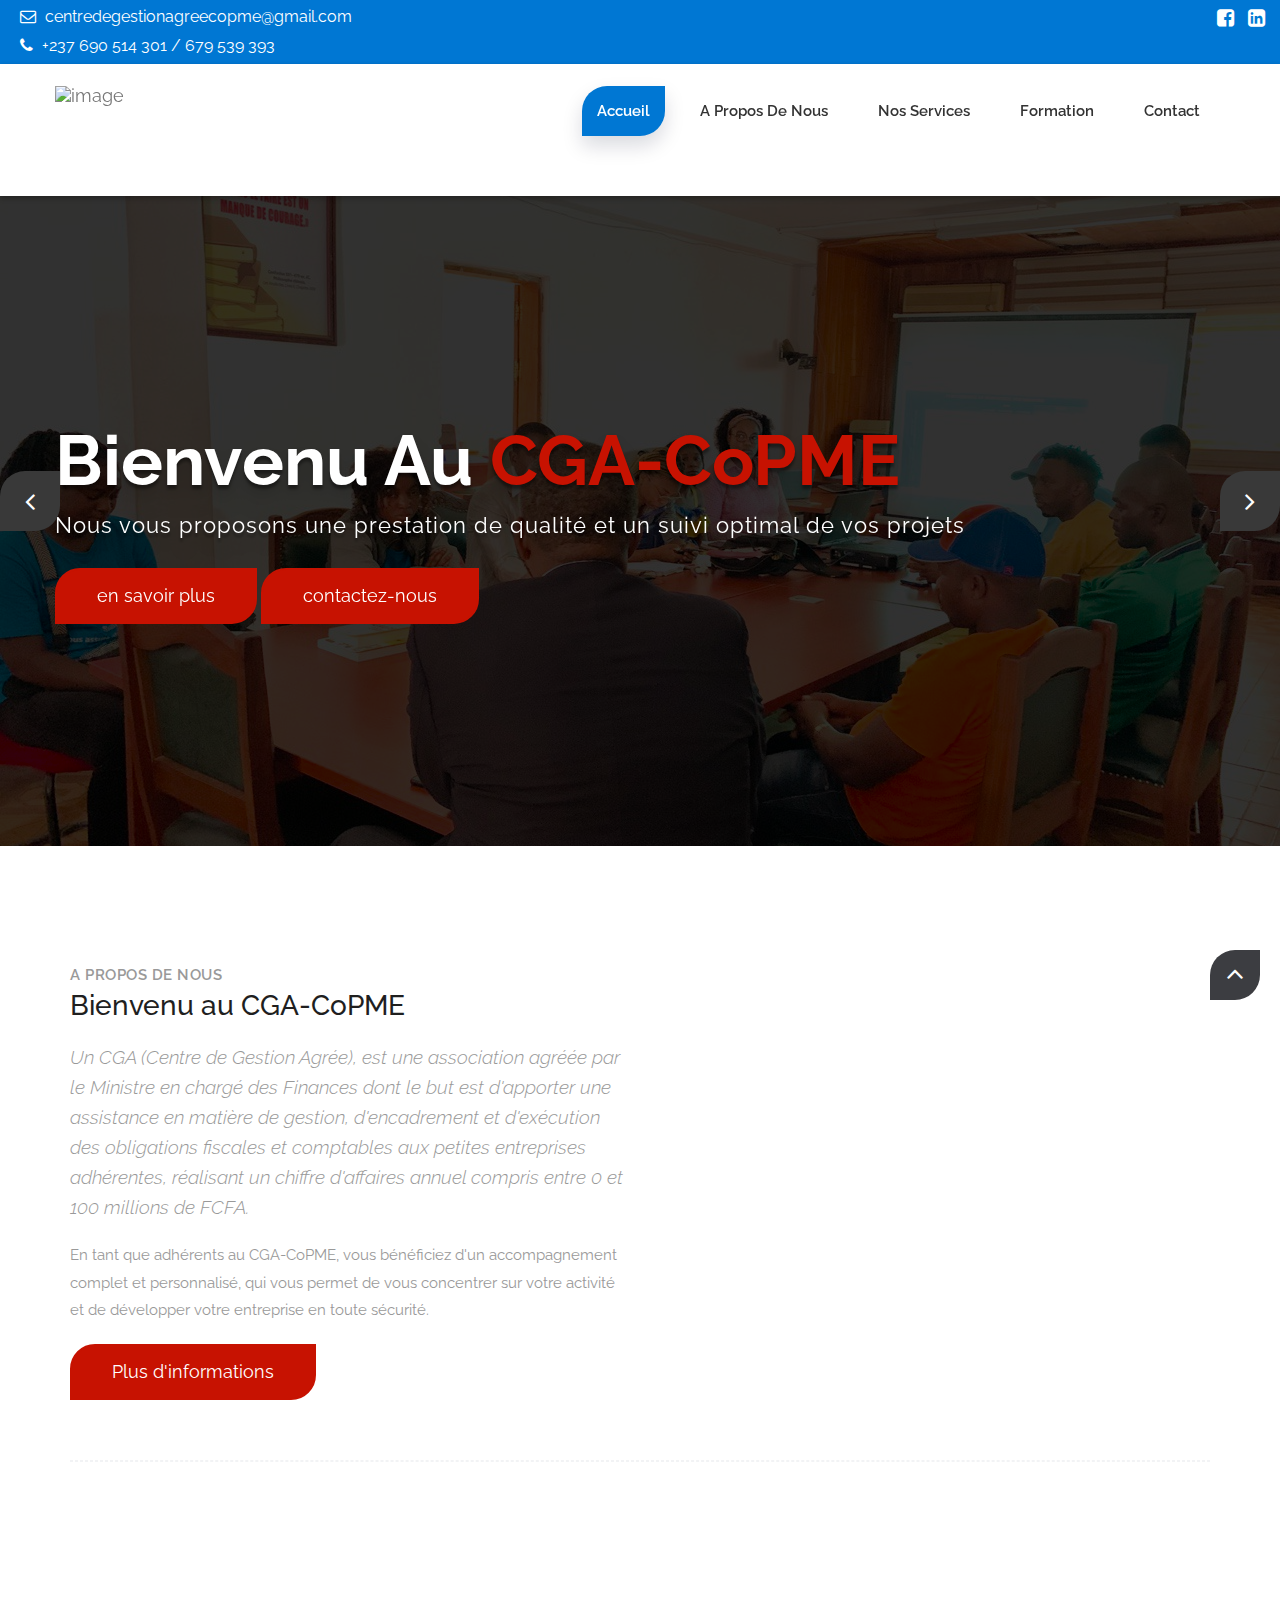
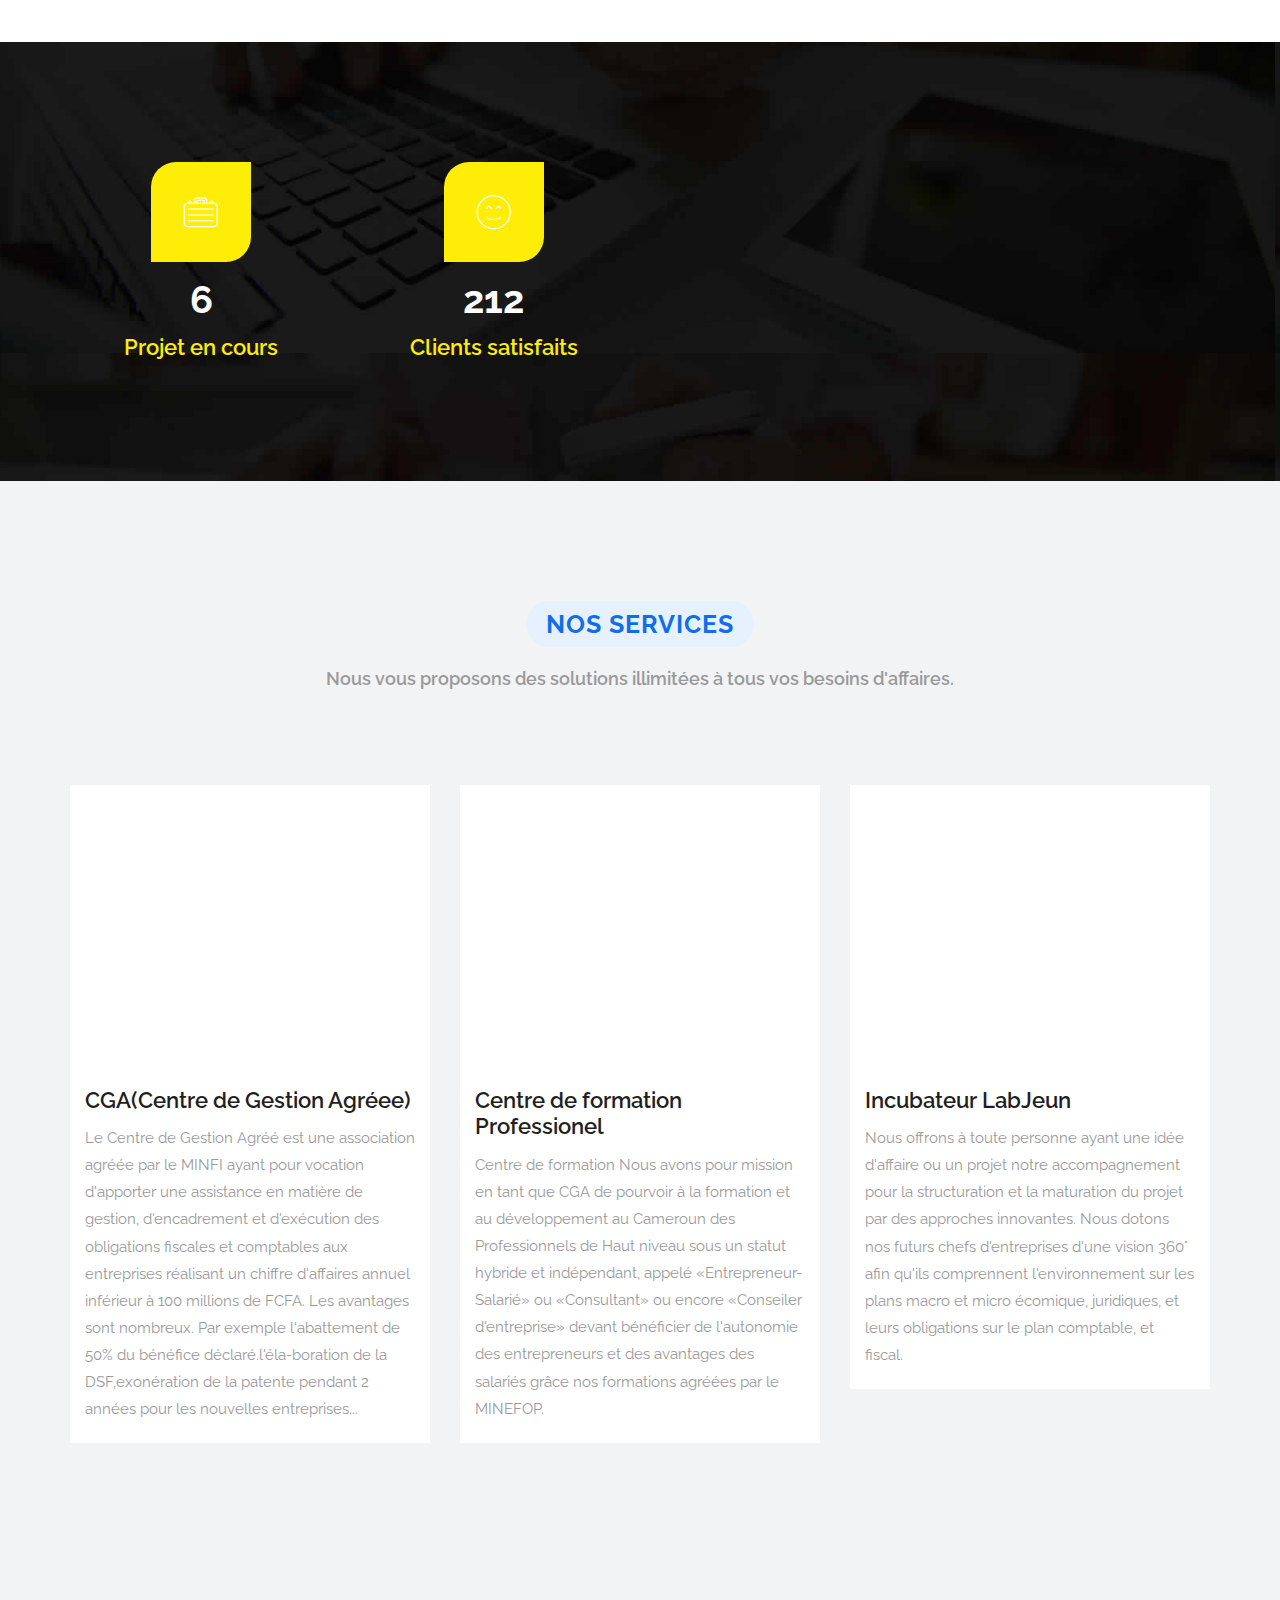
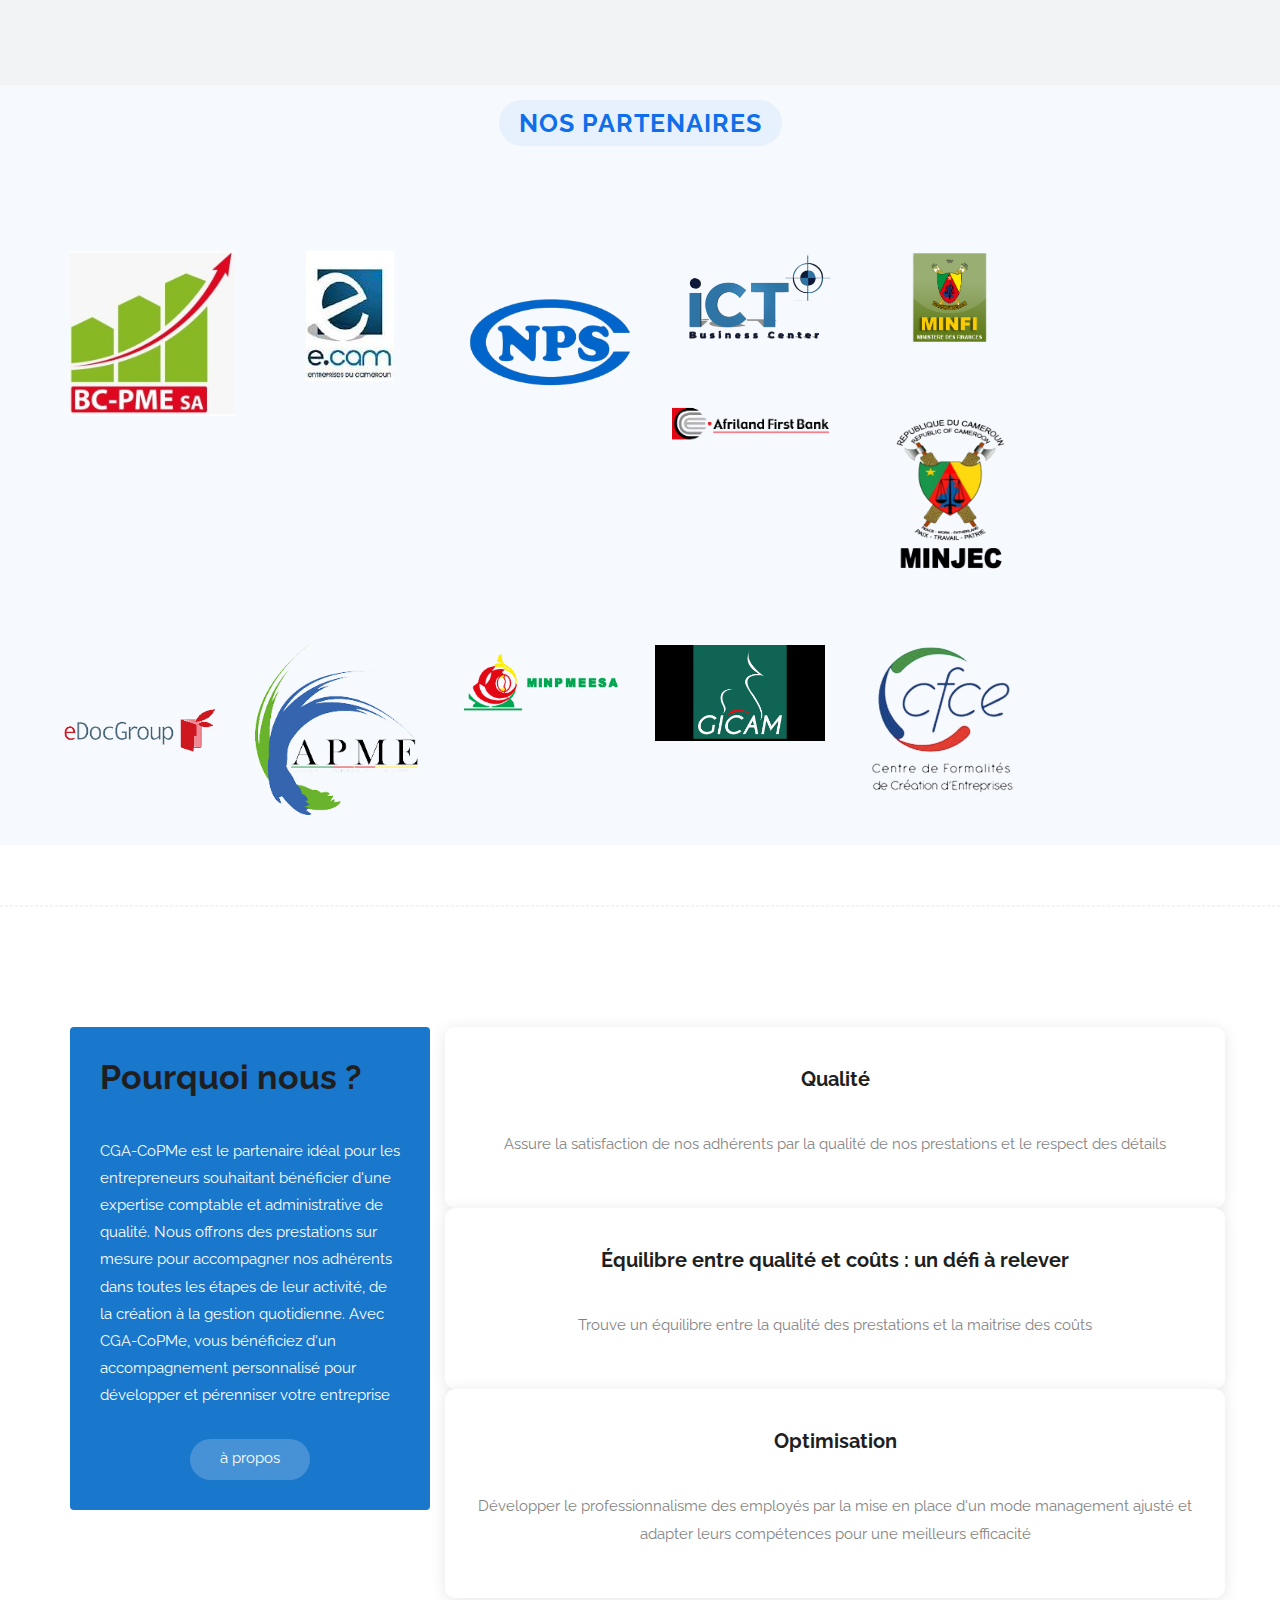
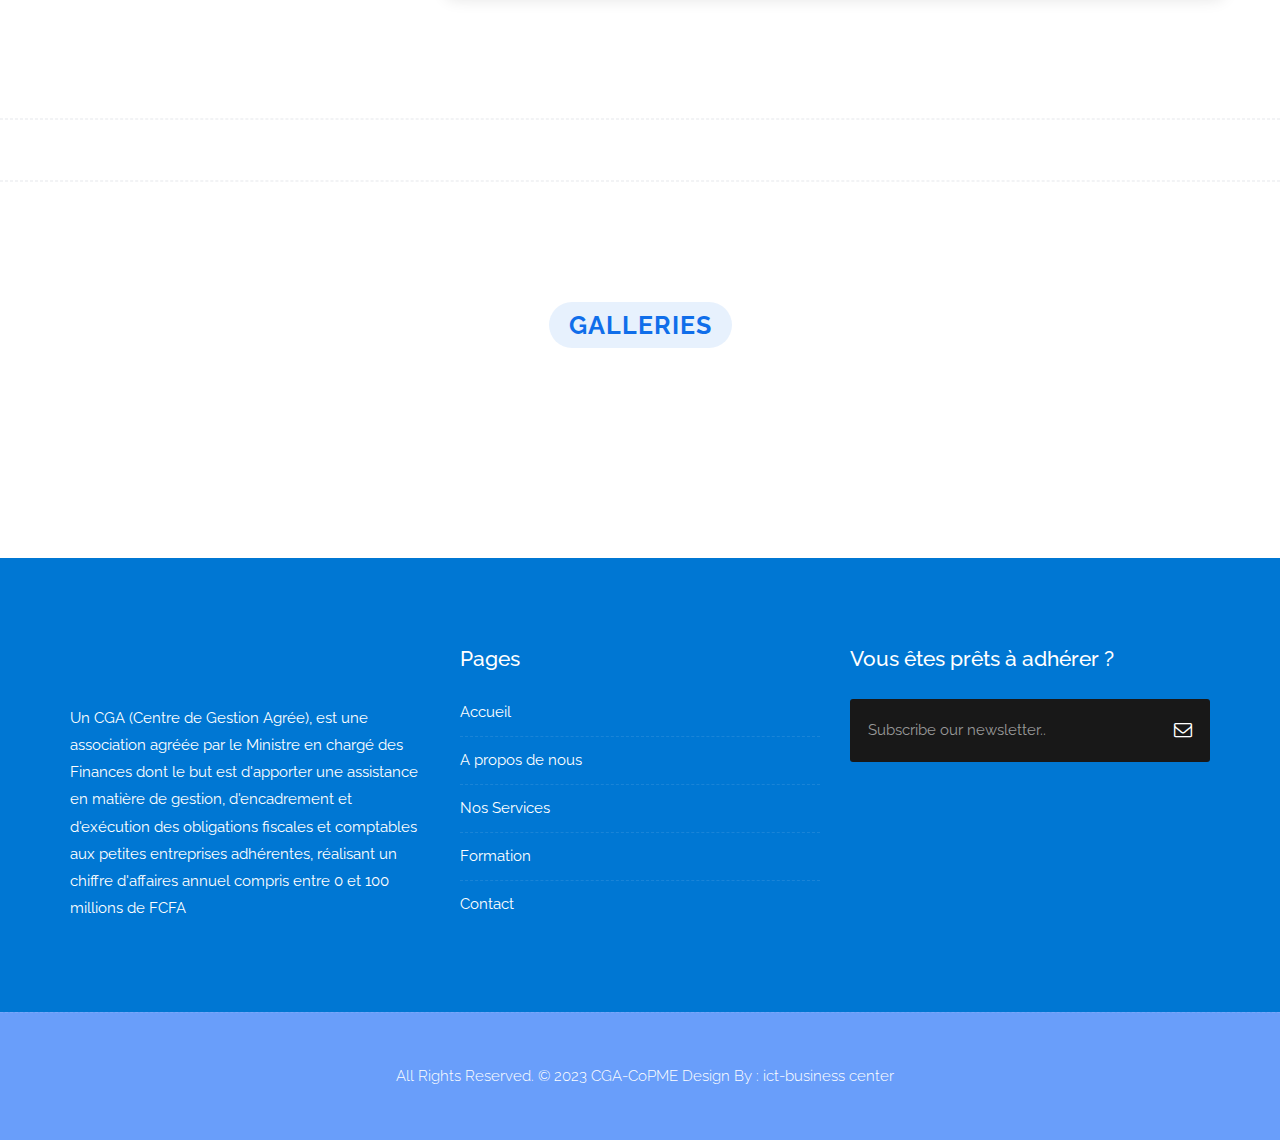
==== index.html @ a2e3872c "Add files via upload" ====
<!DOCTYPE html>
<html lang="en">

    <!-- Basic -->
    <meta charset="utf-8">
    <meta http-equiv="X-UA-Compatible" content="IE=edge">   
   
    <!-- Mobile Metas -->
    <meta name="viewport" content="width=device-width, minimum-scale=1.0, maximum-scale=1.0, user-scalable=no">
 
     <!-- Site Metas -->
    <title>CGA-Copme</title>  
    <meta name="keywords" content="">
    <meta name="description" content="">
    <meta name="author" content="">

    <!-- Site Icons -->
    <link rel="shortcut icon" href="images/favicon.ico" type="image/x-icon" />
    <link rel="apple-touch-icon" href="images/apple-touch-icon.png">

    <!-- Bootstrap CSS -->
    <link rel="stylesheet" href="css/bootstrap.min.css">
    <!-- Site CSS -->
    <link rel="stylesheet" href="style.css">
    <!-- Responsive CSS -->
    <link rel="stylesheet" href="css/responsive.css">
    <!-- Custom CSS -->
    <link rel="stylesheet" href="css/custom.css">

    <!-- Modernizer for Portfolio -->
    <script src="js/modernizer.js"></script>

    <!--[if lt IE 9]>
      <script src="https://oss.maxcdn.com/libs/html5shiv/3.7.0/html5shiv.js"></script>
      <script src="https://oss.maxcdn.com/libs/respond.js/1.4.2/respond.min.js"></script>
    <![endif]-->

</head>
<body>

    <!-- LOADER -->
    <!-- <div id="preloader">
        <div class="loader">
			<div class="loader__bar"></div>
			<div class="loader__bar"></div>
			<div class="loader__bar"></div>
			<div class="loader__bar"></div>
			<div class="loader__bar"></div>
			<div class="loader__ball"></div>
		</div>
    </div> -->
    <!-- END LOADER -->
    
	<div class="top-bar">
		<div class="container-fluid">
			<div class="row">
				<div class="col-md-6 col-sm-6">
					<div class="left-top">
						<div class="email-box">
							<a href="mailto:centredegestionagreecopme@gmail.com"><i class="fa fa-envelope-o" aria-hidden="true"></i> centredegestionagreecopme@gmail.com</a>
						</div>
						<div class="phone-box">
							<a href="tel:237690514301"><i class="fa fa-phone" aria-hidden="true"></i> +237 690 514 301 / 679 539 393</a>
						</div>
					</div>
				</div>
				<div class="col-md-6 col-sm-6">
					<div class="right-top">
						<div class="social-box">
							<ul>
								<li><a href="https://www.facebook.com/profile.php?id=100064189081070"><i class="fa fa-facebook-square" aria-hidden="true"></i></a></li>
								<li><a href="https://www.linkedin.com/company/cga-copme/"><i class="fa fa-linkedin-square" aria-hidden="true"></i></a></li>
							<ul>
						</div>
					</div>
				</div>
			</div>
		</div>
	</div>
    <header class="header header_style_01">
        <nav class="megamenu navbar navbar-default">
            <div class="container-fluid">
                <div class="navbar-header">
                    <button type="button" class="navbar-toggle collapsed" data-toggle="collapse" data-target="#navbar" aria-expanded="false" aria-controls="navbar">
                        <span class="sr-only">Toggle navigation</span>
                        <span class="icon-bar"></span>
                        <span class="icon-bar"></span>
                        <span class="icon-bar"></span>
                    </button>
                    <a class="navbar-brand" href="index.html"><img src="images/logos/logo.png" alt="image"></a>
                </div>
                <div id="navbar" class="navbar-collapse collapse">
                    <ul class="nav navbar-nav navbar-right">
                        <li><a class="active" href="index.html">Accueil</a></li>
                        <li><a href="about-us.html">A propos de nous</a></li>
                        <li><a href="services.html">Nos Services</a></li>
                        <li><a href="formation.html">Formation</a></li>
                        <li><a href="contact.html">Contact</a></li>
                    </ul>
                </div>
            </div>
        </nav>
    </header>
	
	<div class="slider-area">
		<div class="slider-wrapper owl-carousel">
			<div class="slider-item home-one-slider-otem slider-item-four slider-bg-one">
				<div class="container">
					<div class="row">
						<div class="slider-content-area">
							<div class="slide-text">
								<h1 class="homepage-three-title">Bienvenu au <span>CGA-CoPME</span></h1>
								<h2>Nous vous proposons une prestation de qualité et un suivi optimal de vos projets</h2>
								<div class="slider-content-btn">
									<a class="button btn btn-light btn-radius btn-brd" href="about-us.html">en savoir plus</a>
									<a class="button btn btn-light btn-radius btn-brd" href="contact.html">contactez-nous</a>
								</div>
							</div>
						</div>
					</div>
				</div>
			</div>
			<div class="slider-item text-center home-one-slider-otem slider-item-four slider-bg-two">
				<div class="container">
					<div class="row">
						<div class="slider-content-area">
							<div class="slide-text">
								<h1 class="homepage-three-title">Libérez-vous des tracasseries ! <span>Le CENTRE DE GESTION AGREE(CGA)CoPME</span> est présent pour vous</h1>
								<h2>Confiez-nous vos taxes, vos finances ainsi que vos projets en toute sérénité !</h2>
								<div class="slider-content-btn">
									<a class="button btn btn-light btn-radius btn-brd" href="about-us.html">en savoir plus</a>
									<a class="button btn btn-light btn-radius btn-brd" href="contact.html">contactez-nous</a>
								</div>
							</div>
						</div>
					</div>
				</div>
			</div>
		</div>
	</div>

    <div id="about" class="section wb">
        <div class="container">
            <div class="row">
                <div class="col-md-6">
                    <div class="message-box">
                        <h4>A Propos de nous </h4>
                        <h2>Bienvenu au CGA-CoPME</h2>
                        <p class="lead">Un CGA (Centre de Gestion Agrée), est une association agréée par le Ministre en chargé des Finances dont le but est d'apporter une assistance en matière de gestion, d'encadrement et d'exécution des obligations fiscales et comptables aux petites entreprises adhérentes, réalisant un chiffre d'affaires annuel compris entre 0 et 100 millions de FCFA.</p>

                        <p> En tant que adhérents au CGA-CoPME, vous bénéficiez d'un accompagnement complet et personnalisé, qui vous permet de vous concentrer sur votre activité et de développer votre entreprise en toute sécurité. </p>

                        <a href="#services" class="btn btn-light btn-radius btn-brd grd1">Plus d'informations</a>
                    </div><!-- end messagebox -->
                </div><!-- end col -->

                <div class="col-md-6">
                    <div class="post-media wow fadeIn">
                        <img src="uploads/about_01.jpg" alt="" class="img-responsive img-rounded">
                        <a href="http://www.youtube.com/watch?v=nrJtHemSPW4" data-rel="prettyPhoto[gal]" class="playbutton"><i class="flaticon-play-button"></i></a>
                    </div><!-- end media -->
                </div><!-- end col -->
            </div><!-- end row -->

            <hr class="hr1"> 
        </div><!-- end container -->
    </div><!-- end section -->
	
	<div class="parallax section parallax-off" data-stellar-background-ratio="0.9" style="background-image:url('uploads/parallax_04.jpg');">
        <div class="container">
            <div class="row text-center stat-wrap">
                <div class="col-md-3 col-sm-6 col-xs-12">
                    <span data-scroll class="global-radius icon_wrap effect-1"><i class="flaticon-briefcase"></i></span>
                    <p class="stat_count">6</p>
                    <h3>Projet en cours</h3>
                </div><!-- end col -->

                <div class="col-md-3 col-sm-6 col-xs-12">
                    <span data-scroll class="global-radius icon_wrap effect-1"><i class="flaticon-happy"></i></span>
                    <p class="stat_count">212</p>
                    <h3>Clients satisfaits</h3>
                </div><!-- end col -->
            </div><!-- end row -->
        </div><!-- end container -->
    </div><!-- end section -->

    <div id="services" class="parallax section lb">
        <div class="container">
            <div class="section-title text-center">
                <h2>Nos Services</h2>
                <p class="lead">Nous vous proposons des solutions illimitées à tous vos besoins d'affaires.</p>
            </div><!-- end title -->

            <div class="owl-services owl-carousel owl-theme">
                <div class="service-widget">
                    <div class="post-media wow fadeIn">
                        <a href="uploads/service_01.jpg" data-rel="prettyPhoto[gal]" class="hoverbutton global-radius"><i class="flaticon-unlink"></i></a>
                        <img src="uploads/service_01.jpg" alt="" class="img-responsive img-rounded">
                    </div>
					<div class="service-dit">
						<h3>CGA(Centre de Gestion Agréee)</h3>
						<p>Le Centre de Gestion Agréé est une association agréée par le MINFI ayant pour vocation d'apporter une assistance en matière de gestion, d'encadrement et d'exécution des obligations fiscales et comptables aux entreprises réalisant un chiffre d'affaires annuel inférieur à 100 millions de FCFA. Les avantages sont nombreux. Par exemple l'abattement de 50% du bénéfice déclaré.l'éla-boration de la DSF,exonération de la patente pendant 2 années pour les nouvelles entreprises...</p>
					</div>
                </div>
                <!-- end service -->

                <div class="service-widget">
                    <div class="post-media wow fadeIn">
                        <a href="uploads/service_03.jpg" data-rel="prettyPhoto[gal]" class="hoverbutton global-radius"><i class="flaticon-unlink"></i></a>
                        <img src="uploads/service_03.jpg" alt="" class="img-responsive img-rounded">
                    </div>
					<div class="service-dit">
						<h3>Centre de formation Professionel</h3>
						<p>Centre de formation
              Nous avons pour mission en tant que CGA de pourvoir à la formation et au développement au Cameroun des Professionnels de Haut niveau sous un statut hybride et indépendant, appelé «Entrepreneur-Salarié» ou «Consultant» ou encore «Conseiler d'entreprise» devant bénéficier de l'autonomie des entrepreneurs et des avantages des salariés grâce nos formations agréées par le MINEFOP.</p>
					</div>
                </div>
                <!-- end service -->


                <div class="service-widget">
                    <div class="post-media wow fadeIn">
                        <a href="uploads/service_04.jpg" data-rel="prettyPhoto[gal]" class="hoverbutton global-radius"><i class="flaticon-unlink"></i></a>
                        <img src="uploads/service_04.jpg" alt="" class="img-responsive img-rounded">
                    </div>
					<div class="service-dit">
						<h3>Incubateur LabJeun</h3>
						<p>Nous offrons à toute personne ayant une idée d'affaire ou un projet notre accompagnement pour la structuration et la maturation du projet par des approches innovantes. Nous dotons nos futurs chefs d'entreprises d'une vision 360° afin qu'ils comprennent l'environnement sur les plans macro et micro écomique, juridiques, et leurs obligations sur le plan comptable, et fiscal.</p>
					</div>
                </div>
                <!-- end service -->
            </div><!-- end row -->

            <hr class="hr1">
        </div><!-- end container -->
    </div><!-- end section -->
    <section id="clients" class="clients section-bg">
        <div class="section-title text-center">
            <h2>Nos Partenaires</h2>
        </div><!-- end title -->
        <div class="container aos-init aos-animate" data-aos="zoom-in">
  
          <div class="row">
            <div class="col-lg-2 col-md-4 col-6 d-flex align-items-center justify-content-center">
              <img src="uploads\logo_10.jpeg" class="img-fluid" alt="">
            </div>
            <div class="row">
              <div class="col-lg-2 col-md-4 col-6 d-flex align-items-center justify-content-center">
                <img src="uploads\logo_11.jpeg" class="img-fluid" alt="">
              </div>
  
            <div class="col-lg-2 col-md-4 col-6 d-flex align-items-center justify-content-center">
              <img src="uploads\logo_01.png" class="img-fluid" alt="">
            </div>
            <div class="col-lg-2 col-md-4 col-6 d-flex align-items-center justify-content-center">
              <img src="uploads\logo_12.png" class="img-fluid" alt="">
            </div>
  
            <div class="col-lg-2 col-md-4 col-6 d-flex align-items-center justify-content-center">
              <img src="uploads\logo_02.png" class="img-fluid" alt="">
            </div>
  
            <div class="col-lg-2 col-md-4 col-6 d-flex align-items-center justify-content-center">
              <img src="uploads\logo_03.png" class="img-fluid" alt="">
            </div>
  
            <div class="col-lg-2 col-md-4 col-6 d-flex align-items-center justify-content-center">
              <img src="uploads\logo_04.png" class="img-fluid" alt="">
            </div>
  
            <div class="col-lg-2 col-md-4 col-6 d-flex align-items-center justify-content-center">
              <img src="uploads\logo_05.png" class="img-fluid" alt="">
            </div>
  
            <div class="col-lg-2 col-md-4 col-6 d-flex align-items-center justify-content-center">
              <img src="uploads\logo_06.png" class="img-fluid" alt="">
            </div>
            <div class="col-lg-2 col-md-4 col-6 d-flex align-items-center justify-content-center">
              <img src="uploads\logo_07.png" class="img-fluid" alt="">
            </div>
            <div class="col-lg-2 col-md-4 col-6 d-flex align-items-center justify-content-center">
              <img src="uploads\logo_08.jpg" class="img-fluid" alt="">
            </div>
            <div class="col-lg-2 col-md-4 col-6 d-flex align-items-center justify-content-center">
              <img src="uploads\logo_09.png" class="img-fluid" alt="">
            </div>
  
          </div>
  
        </div>
      </section>
      <hr class="hr1">
      <section id="why-us" class="why-us">
        <div class="container">
  
          <div class="row">
            <div class="col-lg-4 d-flex align-items-stretch">
              <div class="content">
                <h3>Pourquoi nous ?</h3>
                <p>
                  CGA-CoPMe est le partenaire idéal pour les entrepreneurs souhaitant bénéficier d'une expertise comptable et administrative de qualité. Nous offrons des prestations sur mesure pour accompagner nos adhérents dans toutes les étapes de leur activité, de la création à la gestion quotidienne. Avec CGA-CoPMe, vous bénéficiez d'un accompagnement personnalisé pour développer et pérenniser votre entreprise
                </p>
                <div class="text-center">
                  <a href="about-us.html" class="more-btn">à propos <i class="bx bx-chevron-right"></i></a>
                </div>
              </div>
            </div>
            <div class="col-lg-8 d-flex align-items-stretch">
              <div class="icon-boxes d-flex flex-column justify-content-center">
                <div class="row">
                  <div class="col-xl-4 d-flex align-items-stretch">
                    <div class="icon-box mt-4 mt-xl-0">
                      <i class="bx bx-receipt"></i>
                      <h4>Qualité</h4>
                      <p>Assure la satisfaction de nos adhérents par la qualité de nos prestations et le respect des détails</p>
                    </div>
                  </div>
                  <div class="col-xl-4 d-flex align-items-stretch">
                    <div class="icon-box mt-4 mt-xl-0">
                      <i class="bx bx-cube-alt"></i>
                      <h4>Équilibre entre qualité et coûts : un défi à relever</h4>
                      <p>Trouve un équilibre entre la qualité des prestations et la maitrise des coûts</p>
                    </div>
                  </div>
                  <div class="col-xl-4 d-flex align-items-stretch">
                    <div class="icon-box mt-4 mt-xl-0">
                      <i class="bx bx-images"></i>
                      <h4>Optimisation</h4>
                      <p>Développer le professionnalisme des employés par la mise en place d'un mode management ajusté et adapter leurs compétences pour une meilleurs efficacité</p>
                    </div>
                  </div>
                </div>
              </div><!-- End .content-->
            </div>
          </div>
  
        </div>
      </section>
      <hr class="hr1">
      <!-- <section id="team" class="team section-bg">
        <div class="container aos-init aos-animate" data-aos="fade-up">
  
          <div class="section-title">
            <h2>Team</h2>
            <h3>Our Hardworking <span>Team</span></h3>
            <p>Ut possimus qui ut temporibus culpa velit eveniet modi omnis est adipisci expedita at voluptas atque vitae autem.</p>
          </div>
  
          <div class="row">
  
            <div class="col-lg-3 col-md-6 d-flex align-items-stretch aos-init aos-animate" data-aos="fade-up" data-aos-delay="100">
              <div class="member">
                <div class="member-img">
                  <img src="images\team\team-1.jpg" class="img-fluid" alt="">
                  <div class="social">
                    <a href=""><i class="fa fa-twitter"></i></a>
                    <a href=""><i class="fa fa-facebook"></i></a>
                    <a href=""><i class="fa fa-instagram"></i></a>
                    <a href=""><i class="fa fa-linkedin"></i></a>
                  </div>
                </div>
                <div class="member-info">
                  <h4>Walter White</h4>
                  <span>Chief Executive Officer</span>
                </div>
              </div>
            </div>
  
            <div class="col-lg-3 col-md-6 d-flex align-items-stretch aos-init aos-animate" data-aos="fade-up" data-aos-delay="200">
              <div class="member">
                <div class="member-img">
                    <img src="images\team\team-1.jpg" class="img-fluid" alt="">
                    <div class="social">
                    <a href=""><i class="fa fa-twitter"></i></a>
                    <a href=""><i class="fa fa-facebook"></i></a>
                    <a href=""><i class="fa fa-instagram"></i></a>
                    <a href=""><i class="fa fa-linkedin"></i></a>
                  </div>
                </div>
                <div class="member-info">
                  <h4>Sarah Jhonson</h4>
                  <span>Product Manager</span>
                </div>
              </div>
            </div>
  
            <div class="col-lg-3 col-md-6 d-flex align-items-stretch aos-init aos-animate" data-aos="fade-up" data-aos-delay="300">
              <div class="member">
                <div class="member-img">
                    <img src="images\team\team-1.jpg" class="img-fluid" alt="">
                    <div class="social">
                    <a href=""><i class="fa fa-twitter"></i></a>
                    <a href=""><i class="fa fa-facebook"></i></a>
                    <a href=""><i class="fa fa-instagram"></i></a>
                    <a href=""><i class="fa fa-linkedin"></i></a>
                  </div>
                </div>
                <div class="member-info">
                  <h4>William Anderson</h4>
                  <span>CTO</span>
                </div>
              </div>
            </div>
  
            <div class="col-lg-3 col-md-6 d-flex align-items-stretch aos-init aos-animate" data-aos="fade-up" data-aos-delay="400">
              <div class="member">
                <div class="member-img">
                    <img src="images\team\team-1.jpg" class="img-fluid" alt="">
                    <div class="social">
                    <a href=""><i class="fa fa-twitter"></i></a>
                    <a href=""><i class="fa fa-facebook"></i></a>
                    <a href=""><i class="fa fa-instagram"></i></a>
                    <a href=""><i class="fa fa-linkedin"></i></a>
                  </div>
                </div>
                <div class="member-info">
                  <h4>Amanda Jepson</h4>
                  <span>Accountant</span>
                </div>
              </div>
            </div>
  
          </div>
  
        </div>
      </section> -->
      <hr class="hr1">
      <section id="gallery" class="gallery">
        <div class="container">
  
          <div class="section-title">
            <h2>Galleries</h2>
          </div>
        </div>
  
        <div class="container-fluid">
          <div class="row g-0">
  
            <div class="col-lg-3 col-md-4">
              <div class="gallery-item">
                <a href="images\galerie" class="galelry-lightbox">
                  <img src="images\galerie\image_01.jpg" alt="" class="img-fluid">
                </a>
              </div>
            </div>
  
            <div class="col-lg-3 col-md-4">
              <div class="gallery-item">
                <a href="images\galerie" class="galelry-lightbox">
                  <img src="images\galerie\image_02.jpg" alt="" class="img-fluid">
                </a>
              </div>
            </div>
  
            <div class="col-lg-3 col-md-4">
              <div class="gallery-item">
                <a href="images\galerie" class="galelry-lightbox">
                  <img src="images\galerie\image_03.jpg" alt="" class="img-fluid">
                </a>
              </div>
            </div>
  
            <div class="col-lg-3 col-md-4">
              <div class="gallery-item">
                <a href="images\galerie" class="galelry-lightbox">
                  <img src="images\galerie\image_04.jpg" alt="" class="img-fluid">
                </a>
              </div>
            </div>
  
            <div class="col-lg-3 col-md-4">
              <div class="gallery-item">
                <a href="images\galerie" class="galelry-lightbox">
                  <img src="images\galerie\image_05.jpg" alt="" class="img-fluid">
                </a>
              </div>
            </div>
  
            <div class="col-lg-3 col-md-4">
              <div class="gallery-item">
                <a href="images\galerie" class="galelry-lightbox">
                  <img src="images\galerie\image_06.jpg" alt="" class="img-fluid">
                </a>
              </div>
            </div>
  
            <div class="col-lg-3 col-md-4">
              <div class="gallery-item">
                <a href="images\galerie" class="galelry-lightbox">
                  <img src="images\galerie\image_07.jpg" alt="" class="img-fluid">
                </a>
              </div>
            </div>
  
            <div class="col-lg-3 col-md-4">
              <div class="gallery-item">
                <a href="images\galerie" class="galelry-lightbox">
                  <img src="images\galerie\image_08.jpg" alt="" class="img-fluid">
                </a>
              </div>
            </div>
  
          </div>
  
        </div>
      </section>



      <footer class="footer">
        <div class="container">
            <div class="row">
                <div class="col-md-4 col-sm-4 col-xs-12">
                    <div class="widget clearfix">
                        <div class="widget-title">
                           <img src="images/logos/logo.png" alt="" />
                        </div>
                        <p>Un CGA (Centre de Gestion Agrée), est une association agréée par le Ministre en chargé des Finances dont le but est d'apporter une assistance en matière de gestion, d'encadrement et d'exécution des obligations fiscales et comptables aux petites entreprises adhérentes, réalisant un chiffre d'affaires annuel compris entre 0 et 100 millions de FCFA</p>
                        
                    </div><!-- end clearfix -->
                </div><!-- end col -->

				<div class="col-md-4 col-sm-4 col-xs-12">
                    <div class="widget clearfix">
                        <div class="widget-title">
                            <h3>Pages</h3>
                        </div>

                        <ul class="footer-links hov">
                          <li><a  href="index.html">Accueil</a></li>
                          <li><a href="about-us.html">A propos de nous</a></li>
                          <li><a href="services.html">Nos Services</a></li>
                          <li><a class="active" href="formation.html">Formation</a></li>
                          <li><a href="contact.html">Contact</a></li>
                        </ul><!-- end links -->
                    </div><!-- end clearfix -->
                </div><!-- end col -->
				
                <div class="col-md-4 col-sm-4 col-xs-12">
                    <div class="footer-distributed widget clearfix">
                        <div class="widget-title">
                            <h3>Vous êtes prêts à adhérer ?</h3>
                        </div>
						
						<div class="footer-right">
							<form method="get" action="#">
								<input placeholder="Subscribe our newsletter.." name="search">
								<i class="fa fa-envelope-o"></i>
							</form>
						</div>                        
                    </div><!-- end clearfix -->
                </div><!-- end col -->
            </div><!-- end row -->
        </div><!-- end container -->
    </footer><!-- end footer -->

    <div class="copyrights">
        <div class="container">
            <div class="footer-distributed">
                <div class="footer-left">                   
                    <p class="footer-company-name">All Rights Reserved. &copy; 2023 <a href="#">CGA-CoPME</a> Design By : 
					<a href="https://www.ictbusinesscenter.com/">ict-business center</a></p>
                </div>

                
            </div>
        </div><!-- end container -->
    </div><!-- end copyrights -->

    <a href="#" id="scroll-to-top" class="dmtop global-radius"><i class="fa fa-angle-up"></i></a>

    <!-- ALL JS FILES -->
    <script src="js/all.js"></script>
    <!-- ALL PLUGINS -->
    <script src="js/custom.js"></script>
    <script src="js/portfolio.js"></script>
    <script src="js/hoverdir.js"></script>    

</body>
</html>
---- style.css ----
/*------------------------------------------------------------------
    Version: 1.0
-------------------------------------------------------------------*/


/*------------------------------------------------------------------
    [Table of contents]

    1. IMPORT FONTS
    2. IMPORT FILES
    3. SKELETON
    4. WP CORE
    5. HEADER
    6. SECTIONS
    7. SECTIONS
    8. PORTFOLIO
    9. TESTIMONIALS
    10. PRICING TABLES
    11. ICON BOXES
    12. MESSAGE BOXES
    13. FEATURES
    14. CONTACT
    15. FOOTER
    16. MISC
    17. BUTTONS
-------------------------------------------------------------------*/


/*------------------------------------------------------------------
    IMPORT FONTS
-------------------------------------------------------------------*/

@import url('https://fonts.googleapis.com/css?family=Raleway:100,200,300,400,500,600,700,900');

/*------------------------------------------------------------------
    IMPORT FILES
-------------------------------------------------------------------*/

@import url(css/animate.css);
@import url(css/flaticon.css);
@import url(css/icomoon.css);
@import url(css/prettyPhoto.css);
@import url(css/owl.carousel.css);
@import url(css/font-awesome.min.css);

/*------------------------------------------------------------------
    SKELETON
-------------------------------------------------------------------*/

body {
    color: #999;
    font-size: 15px;
    font-family: 'Raleway', sans-serif;
    line-height: 1.80857;
}

body.demos .section {
    background: url(images/bg.png) repeat top center #f2f3f5;
}

body.demos .section-title img {
    max-width: 280px;
    display: block;
    margin: 10px auto;
}

body.demos .service-widget h3 {
    border-bottom: 1px solid #ededed;
    font-size: 18px;
    padding: 20px 0;
    background-color: #ffffff;
}

body.demos .service-widget {
    margin: 0 0 30px;
    padding: 30px;
    background-color: #fff
}

body.demos .container-fluid {
    max-width: 1080px
}

a {
    color: #1f1f1f;
    text-decoration: none !important;
    outline: none !important;
    -webkit-transition: all .3s ease-in-out;
    -moz-transition: all .3s ease-in-out;
    -ms-transition: all .3s ease-in-out;
    -o-transition: all .3s ease-in-out;
    transition: all .3s ease-in-out;
}

h1,
h2,
h3,
h4,
h5,
h6 {
    letter-spacing: 0;
    font-weight: normal;
    position: relative;
    padding: 0 0 10px 0;
    font-weight: normal;
    line-height: 120% !important;
    color: #1f1f1f;
    margin: 0
}

h1 {
    font-size: 24px
}

h2 {
    font-size: 22px
}

h3 {
    font-size: 18px
}

h4 {
    font-size: 16px
}

h5 {
    font-size: 14px
}

h6 {
    font-size: 13px
}

h1 a,
h2 a,
h3 a,
h4 a,
h5 a,
h6 a {
    color: #212121;
    text-decoration: none!important;
    opacity: 1
}

h1 a:hover,
h2 a:hover,
h3 a:hover,
h4 a:hover,
h5 a:hover,
h6 a:hover {
    opacity: .8
}

a {
    color: #1f1f1f;
    text-decoration: none;
    outline: none;
}

a,
.btn {
    text-decoration: none !important;
    outline: none !important;
    -webkit-transition: all .3s ease-in-out;
    -moz-transition: all .3s ease-in-out;
    -ms-transition: all .3s ease-in-out;
    -o-transition: all .3s ease-in-out;
    transition: all .3s ease-in-out;
}

.btn-custom {
    margin-top: 20px;
    background-color: transparent !important;
    border: 2px solid #ddd;
    padding: 12px 40px;
    font-size: 16px;
}

.lead {
    font-size: 18px;
    line-height: 30px;
    color: #767676;
    margin: 0;
    padding: 0;
}

blockquote {
    margin: 20px 0 20px;
    padding: 30px;
}

ul, li, ol{
	margin: 0px;
	padding: 0px;
	list-style: none;
}

/*------------------------------------------------------------------
    WP CORE
-------------------------------------------------------------------*/

.first {
    clear: both
}

.last {
    margin-right: 0
}

.alignnone {
    margin: 5px 20px 20px 0;
}

.aligncenter,
div.aligncenter {
    display: block;
    margin: 5px auto 5px auto;
}

.alignright {
    float: right;
    margin: 10px 0 20px 20px;
}

.alignleft {
    float: left;
    margin: 10px 20px 20px 0;
}

a img.alignright {
    float: right;
    margin: 10px 0 20px 20px;
}

a img.alignnone {
    margin: 10px 20px 20px 0;
}

a img.alignleft {
    float: left;
    margin: 10px 20px 20px 0;
}

a img.aligncenter {
    display: block;
    margin-left: auto;
    margin-right: auto
}

.wp-caption {
    background: #fff;
    border: 1px solid #f0f0f0;
    max-width: 96%;
    /* Image does not overflow the content area */
    padding: 5px 3px 10px;
    text-align: center;
}

.wp-caption.alignnone {
    margin: 5px 20px 20px 0;
}

.wp-caption.alignleft {
    margin: 5px 20px 20px 0;
}

.wp-caption.alignright {
    margin: 5px 0 20px 20px;
}

.wp-caption img {
    border: 0 none;
    height: auto;
    margin: 0;
    max-width: 98.5%;
    padding: 0;
    width: auto;
}

.wp-caption p.wp-caption-text {
    font-size: 11px;
    line-height: 17px;
    margin: 0;
    padding: 0 4px 5px;
}


/* Text meant only for screen readers. */

.screen-reader-text {
    clip: rect(1px, 1px, 1px, 1px);
    position: absolute !important;
    height: 1px;
    width: 1px;
    overflow: hidden;
}

.screen-reader-text:focus {
    background-color: #f1f1f1;
    border-radius: 3px;
    box-shadow: 0 0 2px 2px rgba(0, 0, 0, 0.6);
    clip: auto !important;
    color: #21759b;
    display: block;
    font-size: 14px;
    font-size: 0.875rem;
    font-weight: bold;
    height: auto;
    left: 5px;
    line-height: normal;
    padding: 15px 23px 14px;
    text-decoration: none;
    top: 5px;
    width: auto;
    z-index: 100000;
    /* Above WP toolbar. */
}

/*------------------------------------------------------------------
    Top head
-------------------------------------------------------------------*/

.top-bar{
	background: #0077d3;
}
.left-top{
	padding: 3px 0px; 
}
.email-box{
	display: inline-block;
	margin-right: 20px;
}
.email-box a{
	color: #ffffff;
	font-size: 16px;
}
.email-box a:hover{
	color: #fd6802;
}
.email-box a i{
	padding: 0px 5px;
}
.phone-box{
	display: inline-block;
}

.phone-box a{
	color: #ffffff;
	font-size: 16px;
}
.phone-box a:hover{
	color: #fd6802;
}
.phone-box a i{
	padding: 0px 5px;
}

.social-box{
	float: right;
}

.social-box ul li{
	display: inline-block;
	padding-left: 10px;
}

.social-box ul li a{
	color: #ffffff;
	font-size: 20px;
}
.social-box ul li a:hover{
	color: #fd6802;
}


/*------------------------------------------------------------------
    HEADER
-------------------------------------------------------------------*/

.megamenu .nav,
.megamenu .collapse,
.megamenu .dropup,
.megamenu .dropdown {
    position: static;
}

.megamenu .container-fluid {
    position: relative;
}

.megamenu .dropdown-menu {
    left: auto;
}

.megamenu .megamenu-content {
    padding: 20px 30px;
}

.megamenu .dropdown.megamenu-fw .dropdown-menu {
    left: 0;
    right: 0;
}

.megamenu .list-unstyled {
    min-width: 200px;
}

.header_style_01 {
    background-color: rgba(255, 255, 255);
    display: block;
    left: 0;
    padding: 20px 40px !important;
    position: relative;
    right: 0;
    top: 0;
    width: 100%;
	-webkit-box-shadow: 0px 2px 5px 0px rgba(0,0,0,0.30);
	-moz-box-shadow: 0px 2px 5px 0px rgba(0,0,0,0.30);
	box-shadow: 0px 2px 5px 0px rgba(0,0,0,0.30);
    z-index: 111;
}

.header_style_01 .navbar-default {
    background-color: transparent;
    border: 0;
	border-radius: 0px;
}

.header_style_01 .navbar,
.header_style_01 .navbar-nav,
.header_style_01 .navbar-default,
.header_style_01 .nav {
    margin-bottom: 0 !important;
}

.header_style_01 .navbar-brand {
    padding: 2px 15px 0 15px;
	height: auto;
}

.header_style_01 .navbar-default .navbar-nav > li > a {
    border-radius: 0;
    color: #ffffff;
    font-size: 15px;
    font-style: normal;
    font-weight: 600;
    text-transform: capitalize;
    background-color: transparent;
}

.header_style_01 .navbar-default .navbar-nav > li a {
	color: #333333;
	padding: 15px 15px;
}

.header_style_01 .navbar-default .navbar-nav > li a.active{
	color: #ffffff;
	box-shadow: 0 10px 20px 0 rgba(5, 16, 44, .15);
	border-radius: 25px 0px 25px 0px;
	background: #0077d3;
}

.header_style_01 .navbar-default .navbar-nav > li:hover a,
.header_style_01 .navbar-default .navbar-nav > li:focus a {
    color: #ffffff;
	box-shadow: 0 10px 20px 0 rgba(5, 16, 44, .15);
	border-radius: 25px 0px 25px 0px;
	background: #0077d3;
}

.header_style_01 .navbar-right > li {
    margin-top: 2px;
    -webkit-transition: all .3s ease-in-out;
    -moz-transition: all .3s ease-in-out;
    -ms-transition: all .3s ease-in-out;
    -o-transition: all .3s ease-in-out;
    transition: all .3s ease-in-out;
}

.header_style_01 .navbar-right > li > a {
    padding-bottom: 10px;
    padding-top: 10px;
}

li.social-links {
    margin: 0 8px;
}

li.social-links a {
    padding: 13px 0 !important;
}

.navbar-nav li {
    position: relative;
	margin: 0px 10px;
}

.navbar-nav span {
    font-size: 24px;
    position: absolute;
    right: 2px;
    top: 13px;
}

/*------------------------------------------------------------------
    Banner Slider
-------------------------------------------------------------------*/

.slider-bg-one {
    background-image: url("uploads/slider_01.jpg");
    background-position: center center;
    background-repeat: no-repeat;
    background-size: cover;
}

.slider-bg-two {
    background-image: url("uploads/slider_02.jpg");
    background-position: center center;
    background-repeat: no-repeat;
    background-size: cover;
}

.slider-bg-three {
    background-image: url("uploads/slider_03.jpg");
    background-position: center center;
    background-repeat: no-repeat;
    background-size: cover;
}

.slider-content-area {
    height: 100vh;
    position: relative;
}

.home-one-slider-otem .slider-content-area {
    height: 650px;
    position: relative;
}

.slide-text {
    position: absolute;
    top: 50%;
    transform: translateY(-50%);
    width: 100%;
    z-index: 1;
}

.slide-text h1 {
    color: #fff;
    font-size: 70px;
    font-weight: 700;
    text-transform: capitalize;
	text-shadow: 0px 4px 3px rgba(0,0,0,0.4),
             0px 8px 13px rgba(0,0,0,0.1),
             0px 18px 23px rgba(0,0,0,0.1);
}

.slide-text h1 span{
	color: #c71201;
}

.slide-text h2 {
    color: #fff;
    font-size: 22px;
    letter-spacing: 1px;
    margin-bottom: 20px;
	text-shadow: 0px 4px 3px rgba(0,0,0,0.4),
             0px 8px 13px rgba(0,0,0,0.1),
             0px 18px 23px rgba(0,0,0,0.1);
}


.slider-wrapper .owl-nav .owl-prev, .slider-wrapper .owl-nav .owl-next {
    background: #393939;
    height: 60px;
    top: 50%;
    transform: translateY(-50%);
    transition: all 0.4s ease-in-out 0s;
    width: 60px;
	border-radius: 25px 0px 25px 0px;
}

.slider-wrapper .owl-nav .owl-prev:hover, .slider-wrapper .owl-nav .owl-next:hover {
	background: #feed07;
}

.slider-wrapper .owl-nav .owl-prev {
    margin-left: 0%;
	left: 0px;
	position: absolute;
}

.slider-wrapper .owl-nav .owl-prev i{
	position: absolute;
	left: 0px;
	right: 0;
	width: auto;
	height: auto;
	background: none;
	color: #ffffff;
}

.slider-wrapper .owl-nav .owl-next {
    margin-right: 0%;
    right: 0;
	position: absolute;
}

.slider-wrapper .owl-nav .owl-next i{
	position: absolute;
	right: 0;
	left: 0px;
	width: auto;
	height: auto;
	background: none;
	color: #ffffff;
}

.home-one-slider-otem::before{
	content: "";
	position: absolute;
	background: rgba(0,0,0, 0.8);
	width: 100%;
	height: 100%;
	top: 0%;
	left: 100%;
	z-index: 1
}


/*------------------------------------------------------------------
    SECTIONS
-------------------------------------------------------------------*/

.parallax {
    background-attachment: fixed;
    background-size: cover;
    height: 100%;
    padding: 120px 0;
    position: relative;
    width: 100%;
}

.parallax.parallax-off {
    background-attachment: scroll !important;
    display: block;
    height: 100%;
    min-height: 100%;
    overflow: hidden;
    position: relative;
    background-position: center center;
    vertical-align: sub;
    width: 100%;
    z-index: 2;
}

.no-scroll-xy {
    overflow: hidden !important;
    -webkit-transition: all .4s ease-in-out;
    -moz-transition: all .4s ease-in-out;
    -ms-transition: all .4s ease-in-out;
    -o-transition: all .4s ease-in-out;
    transition: all .4s ease-in-out;
}

.section {
    display: block;
    position: relative;
    overflow: hidden;
    padding: 120px 0;
}

.noover {
    overflow: visible;
}

.noover .btn-dark {
    border: 0 !important;
}

.nopad {
    padding: 0;
}

.nopadtop {
    padding-top: 0;
}

.section.wb {
    background-color: #ffffff;
}

.section.lb {
    background-color: #f2f3f5;
}

.section.db {
    background-color: #1f1f1f;
}

.section.color1 {
    background-color: #448AFF;
}

.first-section {
    display: block;
    position: relative;
    overflow: hidden;
    padding: 16em 0 13em;
}

.first-section h2 {
    color: #ffffff;
    font-size: 68px;
    font-weight: 300;
    text-transform: capitalize;
    display: block;
    margin: 0;
    padding: 0 0 30px;
    position: relative;
}

.first-section .lead {
    font-size: 21px;
    font-weight: 300;
    padding: 0 0 40px;
    margin: 0;
    line-height: inherit;
    color: #ffffff;
}

.macbookright {
    width: 980px;
    position: absolute;
    right: -15%;
    bottom: -6%;
}

.section-title {
    display: block;
    position: relative;
    margin-bottom: 60px;
}

.section-title p {
    color: #999;
    font-weight: 400;
    font-size: 18px;
    line-height: 33px;
    margin: 0;
}

.section-title h3 {
    font-size: 42px;
    font-weight: 500;
    line-height: 62px;
    margin: 0 0 25px;
    padding: 0;
    text-transform: none;
}

.section.colorsection p,
.section.colorsection h3,
.section.db h3 {
    color: #ffffff;
}

.service-widget{
	background: #ffffff;
}

.section.lb .service-dit h3{
	padding: 12px 0px;
}
.service-dit{
	padding: 20px 15px;
}


/*------------------------------------------------------------------
    PORTFOLIO
-------------------------------------------------------------------*/

.item-h2,
.item-h1 {
    height: 100% !important;
    height: auto !important;
}

.isotope-item {
    z-index: 2;
    padding: 0;
}

.isotope-hidden.isotope-item {
    pointer-events: none;
    z-index: 1;
}

.isotope,
.isotope .isotope-item {
    /* change duration value to whatever you like */
    -webkit-transition-duration: 0.8s;
    -moz-transition-duration: 0.8s;
    transition-duration: 0.8s;
}

.isotope {
    -webkit-transition-property: height, width;
    -moz-transition-property: height, width;
    transition-property: height, width;
}

.isotope .isotope-item {
    -webkit-transition-property: -webkit-transform, opacity;
    -moz-transition-property: -moz-transform, opacity;
    transition-property: transform, opacity;
}

.portfolio-filter ul {
    padding: 0;
    z-index: 2;
    display: block;
    position: relative;
    margin: 0;
}

.portfolio-filter ul li {
    border-radius: 0;
    display: inline-block;
    margin: 0 5px 0 0;
    text-decoration: none;
    text-transform: uppercase;
    vertical-align: middle;
}

.portfolio-filter ul li:last-child:after {
    content: "";
}

.portfolio-filter ul li .btn-dark {
    box-shadow: none;
    background-color: transparent;
    border: 2px solid #fd6802 !important;
    color: #393939;
    font-weight: 500;
    font-size: 14px;
    padding: 15px 35px;
}

.da-thumbs {
    list-style: none;
    position: relative;
    padding: 0;
}

.da-thumbs .pitem {
    margin: 0;
    padding: 15px;
    position: relative;
}

.da-thumbs .pitem a,
.da-thumbs .pitem a img {
    display: block;
    position: relative;
}

.da-thumbs .pitem a {
    overflow: hidden;
}

.da-thumbs .pitem a div {
    position: absolute;
    background-color: rgba(0, 0, 0, 0.8);
    width: 100%;
    height: 100%;
}

.da-thumbs .pitem a div h3 {
    display: block;
    color: #ffffff;
    font-size: 20px;
    padding: 30px 15px;
    text-transform: capitalize;
    font-weight: normal;
}

.da-thumbs .pitem a div h3 small {
    display: block;
    color: #ffffff;
    margin-top: 5px;
    font-size: 13px;
    font-weight: 300;
}

.da-thumbs .pitem a div i {
    background-color: #fd6802;
    position: absolute;
    color: #ffffff !important;
    bottom: 0;
    font-size: 15px;
    z-index: 12;
    right: 0;
    width: 50px;
    height: 50px;
    line-height: 50px;
    text-align: center;
	border-radius: 25px 0px 0px 0px;
}


/*------------------------------------------------------------------
    TESTIMONIALS
-------------------------------------------------------------------*/

.logos img {
    margin: auto;
    display: block;
    text-align: center;
    width: 100%;
    opacity: 0.3;
}

.logos img:hover {
    opacity: 0.5;
}

.desc h3 i {
    color: #feed07;
    font-size: 37px;
    vertical-align: middle;
    margin-right: 12px;
}

.desc {
    padding: 30px;
    position: relative;
    background: #393939;
    border: 1px solid #393939;
	-webkit-border-radius: 25px 0px 25px 0px;
	-moz-border-radius: 25px 0px 25px 0px;
	border-radius: 25px 0px 25px 0px;
}

.testi-meta {
    display: block;
    margin-top: 20px;
}

.testimonial h4 {
    font-size: 18px;
    color: #ffffff;
    padding: 13px 0 0;
}

.testimonial img {
    max-width: 55px;
}

.testimonial small {
    margin-top: 7px;
    font-size: 16px;
    display: block;
}

.testimonial {
    background-color: transparent;
}

.testimonial h3 {
    padding: 0 0 10px;
    font-size: 20px;
    font-weight: 600;
}

.testimonial small,
.testimonial .lead {
    background-color: transparent;
    color: #aaa;
    display: block;
    font-size: 16px;
    font-style: italic;
    line-height: 30px;
    margin: 0;
    padding: 0;
    position: relative;
}

.testimonial p:after {
    display: none;
}


/*------------------------------------------------------------------
    PRICING TABLES
-------------------------------------------------------------------*/

.pricing-table {
    margin: 50px 0 0 0;
    background: #fff;
    box-shadow: 0 5px 14px rgba(0, 0, 0, 0.1);
}

.pricing-table i {
    width: 30px;
    color: #c2c2c2;
    display: inline-block;
    margin-right: 10px;
    padding-right: 5px;
    border-right: 1px solid #ececec;
}

.pricing-table .btn-dark {
    padding: 10px 24px;
    font-size: 15px;
}

.pricing-table strong {
    font-weight: 600;
    margin-right: 6px;
    color: #1f1f1f;
}

.pricing-table-header {
    padding: 30px 0 25px 0;
    background: #ffffff;
}

.pricing-table-header h2 {
    font-size: 31px;
    margin: 0;
    padding: 0;
    font-weight: 300;
}

.pricing-table-header h3 {
    font-size: 15px;
    font-weight: 600;
    color: #aaaaaa;
    margin-top: 10px;
    text-transform: uppercase;
}

.pricing-table-space {
    height: 10px;
}

.pricing-table-text {
    margin: 15px 30px 0 30px;
    padding: 0 10px 15px 10px;
    border-bottom: 1px solid #ececec;
    font-weight: 300;
    line-height: 30px;
    color: #c2c2c2;
    font-size: 16px;
}

.pricing-table-text p {
    font-weight: 400;
}

.pricing-table-features {
    margin: 15px 30px 0 30px;
    padding: 0 10px 15px 30px;
    border-bottom: 1px solid #ececec;
    text-align: left;
    line-height: 30px;
    font-size: 16px;
    color: #c2c2c2;
}

.pricing-table-highlighted h3,
.pricing-table-highlighted h2 {
    color: #ffffff !important;
}

.pricing-table-sign-up {
    margin-top: 25px;
    padding-bottom: 30px;
}


/* Highlighted table */

.pricing-table-highlighted {
    margin-top: 0;
}

.m130 {
    margin-top: 130px;
}

.nav-pills {
    border: 1px solid #e1e1e1;
}

.nav-pills > li {
    width: 50%;
    padding: 10px;
    float: left;
    margin: 0 !important;
}

.nav-pills > li > a {
    margin: 0!important;
    text-align: center;
    background-color: #f4f4f4;
}


/*------------------------------------------------------------------
    ICON BOXES
-------------------------------------------------------------------*/

.icon-wrapper {
    position: relative;
    cursor: pointer;
    display: block;
    z-index: 1;
}

.icon-wrapper i {
    width: 75px;
    height: 75px;
    text-align: center;
    line-height: 75px;
    font-size: 28px;
    background-color: #f2f3f5;
    color: #1f1f1f;
    margin-top: 0;
}

.small-icons.icon-wrapper:hover i,
.small-icons.icon-wrapper:hover i:hover,
.small-icons.icon-wrapper i {
    width: auto !important;
    height: auto !important;
    line-height: 1 !important;
    padding: 0 !important;
    color: #e3e3e3 !important;
    background-color: transparent !important;
    background: none !important;
    margin-right: 10px !important;
    vertical-align: middle;
    font-size: 24px !important;
}

.small-icons.icon-wrapper h3 {
    font-size: 18px;
    padding-bottom: 5px;
}

.small-icons.icon-wrapper p {
    padding: 0;
    margin: 0;
}

.icon-wrapper h3 {
    font-size: 21px;
    padding: 0 0 15px;
    margin: 0;
}

.icon-wrapper p {
    margin-bottom: 0;
    padding-left: 95px;
}

.icon-wrapper p small {
    display: block;
    color: #999;
    margin-top: 10px;
    text-transform: none;
    font-weight: 600;
    font-size: 16px;
}

.icon-wrapper p small:after {
    content: "\f105";
    font-family: FontAwesome;
    margin-left: 5px;
    font-size: 11px;
}

.effect-1 {
    display: inline-block;
    cursor: pointer;
    text-align: center;
    position: relative;
    text-decoration: none;
    z-index: 1;
}

.effect-1:after {
    pointer-events: none;
    position: absolute;
    width: 100%;
    height: 100%;
    border-radius: 50%;
    content: '';
    -webkit-box-sizing: content-box;
    -moz-box-sizing: content-box;
    box-sizing: content-box;
}

.effect-1 {
    -webkit-transition: background 0.2s, color 0.2s;
    -moz-transition: background 0.2s, color 0.2s;
    transition: background 0.2s, color 0.2s;
}

.effect-1:after {
    top: -7px;
    left: -7px;
    padding: 7px;
    box-shadow: 0 0 0 2px #fcbf02;
    -webkit-transition: -webkit-transform 0.2s, opacity 0.2s;
    -webkit-transform: scale(.8);
    -moz-transition: -moz-transform 0.2s, opacity 0.2s;
    -moz-transform: scale(.8);
    -ms-transform: scale(.8);
    transition: transform 0.2s, opacity 0.2s;
    transform: scale(.8);
    opacity: 0;
}

.effect-1:hover:after {
    -webkit-transform: scale(1);
    -moz-transform: scale(1);
    -ms-transform: scale(1);
    transform: scale(1);
    opacity: 1;
}

.effect-1:after {
    -webkit-transform: scale(1.2);
    -moz-transform: scale(1.2);
    -ms-transform: scale(1.2);
    transform: scale(1.2);
}

.effect-1:hover:after {
    -webkit-transform: scale(1);
    -moz-transform: scale(1);
    -ms-transform: scale(1);
    transform: scale(1);
    opacity: 1;
}


/*------------------------------------------------------------------
    MESSAGE BOXES
-------------------------------------------------------------------*/

.service-widget h3 {
    font-size: 22px;
    color: #ffffff;
    padding: 20px 0 12px;
    margin: 0;
	font-weight: 600;
}

.service-widget h3 a,
.section.wb .service-widget h3,
.section.lb .service-widget h3 {
    color: #1f1f1f;
}

.service-widget p {
    margin-bottom: 0;
    padding-bottom: 0;
}

.message-box h4 {
    text-transform: uppercase;
    padding: 0;
    margin: 0 0 5px;
    font-weight: 600;
    letter-spacing: 0.5px;
    font-size: 15px;
    color: #999;
}

.message-box h2 {
    font-size: 28px;
    font-weight: 500;
    padding: 0 0 10px;
    margin: 0;
    line-height: 62px;
    margin-top: 0;
    text-transform: none;
}

.message-box p {
    margin-bottom: 20px;
}

.message-box .lead {
    padding-top: 10px;
    font-size: 19px;
    font-style: italic;
    color: #999;
    padding-bottom: 0;
}

.post-media {
    position: relative;
}

.post-media img {
    width: 100%;
}

.playbutton {
    position: absolute;
    color: #ffffff !important;
    top: 40%;
    font-size: 60px;
    z-index: 12;
    left: 0;
    right: 0;
    text-align: center;
    margin: -20px auto;
}

.hoverbutton {
    background-color: #feed07;
    position: absolute;
    color: #ffffff !important;
    top: 48%;
    font-size: 21px;
    z-index: 12;
    left: 0;
    opacity: 0;
    right: 0;
    width: 50px;
    height: 50px;
    line-height: 50px;
    text-align: center;
    margin: -20px auto;
}

.service-widget:hover .hoverbutton {
    opacity: 1;
}

hr.hr1 {
    position: relative;
    margin: 60px 0;
    border: 1px dashed #f2f3f5;
}

hr.hr2 {
    position: relative;
    margin: 17px 0;
    border: 1px dashed #f2f3f5;
}

hr.hr3 {
    position: relative;
    margin: 25px 0 30px 0;
    border: 1px dashed #f2f3f5;
}

hr.invis {
    border-color: transparent;
}

hr.invis1 {
    margin: 10px 0;
    border-color: transparent;
}

.section.parallax hr.hr1 {
    border-color: rgba(255, 255, 255, 0.1);
}

.sep1 {
    display: block;
    position: absolute;
    content: '';
    width: 40px;
    height: 40px;
    bottom: -20px;
    left: 50%;
    margin-left: -14px;
    background-color: #1f1f1f;
    -ms-transform: rotate(45deg);
    -webkit-transform: rotate(45deg);
    transform: rotate(45deg);
    z-index: 1;
}

.sep2 {
    display: block;
    position: absolute;
    content: '';
    width: 40px;
    height: 40px;
    top: -20px;
    left: 50%;
    margin-left: -14px;
    background-color: #1f1f1f;
    -ms-transform: rotate(45deg);
    -webkit-transform: rotate(45deg);
    transform: rotate(45deg);
    z-index: 1;
}


/* Divider Styles */

.divider-wrapper {
    width: 100%;
    box-shadow: 0 5px 14px rgba(0, 0, 0, 0.1);
    height: 540px;
    margin: 0 auto;
    position: relative;
}

.divider-wrapper:hover {
    cursor: none;
}

.divider-bar {
    position: absolute;
    width: 10px;
    left: 50%;
    top: -10px;
    bottom: -15px;
}

.code-wrapper {
    border: 1px solid #ffffff;
    display: block;
    overflow: hidden;
    width: 100%;
    height: 100%;
    position: relative;
    background: url("uploads/code.jpg") no-repeat;
}

.design-wrapper {
    overflow: hidden;
    position: absolute;
    top: 0;
    left: 0;
    right: 0;
    bottom: 0;
    -webkit-transform: translateX(50%);
    transform: translateX(50%);
}

.design-image {
    display: block;
    width: 100%;
    height: 100%;
    position: relative;
    -webkit-transform: translateX(-50%);
    transform: translateX(-50%);
    background: url("uploads/design.jpg") no-repeat;
}


/*------------------------------------------------------------------
    FEATURES
-------------------------------------------------------------------*/

.customwidget h1 {
    font-size: 44px;
    color: #ffffff;
    padding: 15px 0 25px;
    margin: 0;
    line-height: 1 !important;
    font-weight: 500;
}

.customwidget ul {
    padding: 0;
    display: block;
    margin-bottom: 30px;
}

.customwidget li i {
    margin-right: 5px;
}

.customwidget li {
    color: #ffffff;
    margin-right: 10px;
}

.image-center img {
    position: relative;
    margin: 0 0 -208px;
    z-index: 10;
    padding-right: 30px;
    text-align: center;
}

.customwidget p {
    font-style: italic;
    font-size: 18px;
    padding: 0 0 10px;
}

.img-center img {
    width: 100%;
    box-shadow: 0 5px 14px rgba(0, 0, 0, 0.1);
}

.img-center {
    margin: auto;
}

#features li p {
    margin-bottom: 0;
    padding-bottom: 0;
}

#features li {
    display: table;
    width: 100%;
    margin: 64px 0;
    cursor: pointer;
	-webkit-box-shadow: 0px 5px 35px 0px rgba(148, 146, 245, 0.15);
	box-shadow: 0px 5px 35px 0px rgba(148, 146, 245, 0.15);
	background: #393939;
	border-radius: 25px 0px 25px 0px;
	transition: all 1s ease-in-out;
}

#features li:hover {
	transform: scale(1.07);
	transition: all 1s ease-in-out;
	z-index: 1000;
}

.features-left,
.features-right {
    padding: 0 10px;
}

.features-right li:last-child,
.features-left li:last-child {
    margin-bottom: 0px;
    padding-bottom: 0 !important;
}

.features-right li i,
.features-left li i {
    width: 68px;
    height: 68px;
    line-height: 68px;
    display: table;
    border-radius: 25px 0px 25px 0px;
    font-size: 26px;
	color: #ffffff;
    background-color: #fd6802;
    margin: 0 auto 22px;
    position: relative;
    text-align: center;
    z-index: 55;
    transition: .4s;
    padding: 0;
}

.features-right li i:hover,
.features-left li i:hover {
	background: #fcbf02;
}

#features i img {
    display: table;
    margin: 0 auto;
}

.features-left li i:before,
.features-right li i:before {
    text-align: center;
}

.features-right li i .ico-current,
.features-left li i .ico-current {
    opacity: 1;
    transition: .4s;
    visibility: visible;
}

.features-right li i .ico-hover,
.features-left li i .ico-hover {
    opacity: 0;
    transition: .4s;
    visibility: hidden;
    top: 19px;
}

.features-right li:hover .ico-current,
.features-left li:hover .ico-current {
    opacity: 0;
    transition: .4s;
    visibility: hidden;
}

.features-right li:hover .ico-hover,
.features-left li:hover .ico-hover {
    opacity: 1;
    transition: .4s;
    visibility: visible;
}

.features-right i {
    float: left;
}

.fr-inner {
    margin-left: 90px;
}

.features-left i {
    float: right;
}

.fl-inner {
    text-align: right;
    margin-right: 90px;
}

#features h4 {
    text-transform: capitalize;
    margin: 0;
    font-size: 19px;
	color: #ffffff;
}


/*------------------------------------------------------------------
    CONTACT
-------------------------------------------------------------------*/

.bootstrap-select {
    width: 100% \0;
    /*IE9 and below*/
}

.bootstrap-select > .dropdown-toggle {
    width: 100%;
    padding-right: 25px;
}

.has-error .bootstrap-select .dropdown-toggle,
.error .bootstrap-select .dropdown-toggle {
    border-color: #b94a48;
}

.bootstrap-select.fit-width {
    width: auto !important;
}

.bootstrap-select:not([class*="col-"]):not([class*="form-control"]):not(.input-group-btn) {
    width: 100%;
}

.bootstrap-select .dropdown-toggle:focus {
    outline: thin dotted #333333 !important;
    outline: 5px auto -webkit-focus-ring-color !important;
    outline-offset: -2px;
}

.bootstrap-select.form-control {
    margin-bottom: 0;
    padding: 0;
    border: none;
}

.bootstrap-select.form-control:not([class*="col-"]) {
    width: 100%;
}

.bootstrap-select.form-control.input-group-btn {
    z-index: auto;
}

.bootstrap-select.btn-group:not(.input-group-btn),
.bootstrap-select.btn-group[class*="col-"] {
    float: none;
    display: inline-block;
    margin-left: 0;
}

.bootstrap-select.btn-group.dropdown-menu-right,
.bootstrap-select.btn-group[class*="col-"].dropdown-menu-right,
.row .bootstrap-select.btn-group[class*="col-"].dropdown-menu-right {
    float: right;
}

.form-inline .bootstrap-select.btn-group,
.form-horizontal .bootstrap-select.btn-group,
.form-group .bootstrap-select.btn-group {
    margin-bottom: 0;
}

.form-group-lg .bootstrap-select.btn-group.form-control,
.form-group-sm .bootstrap-select.btn-group.form-control {
    padding: 0;
}

.form-inline .bootstrap-select.btn-group .form-control {
    width: 100%;
}

.bootstrap-select.btn-group.disabled,
.bootstrap-select.btn-group > .disabled {
    cursor: not-allowed;
}

.bootstrap-select.btn-group.disabled:focus,
.bootstrap-select.btn-group > .disabled:focus {
    outline: none !important;
}

.bootstrap-select.btn-group .dropdown-toggle .filter-option {
    display: inline-block;
    overflow: hidden;
    width: 100%;
    text-align: left;
}

.bootstrap-select.btn-group .dropdown-toggle .fa-angle-down {
    position: absolute;
    top: 30% !important;
    right: -5px;
    vertical-align: middle;
}

.bootstrap-select.btn-group[class*="col-"] .dropdown-toggle {
    width: 100%;
}

.bootstrap-select.btn-group .dropdown-menu {
    border: 1px solid #ededed;
    box-shadow: none;
    box-sizing: border-box;
    min-width: 100%;
    padding: 20px 10px;
    z-index: 1035;
}

.dropdown-menu > li > a {
    background-color: transparent !important;
    color: #bcbcbc !important;
    font-size: 15px;
    padding: 10px 20px;
}

.bootstrap-select.btn-group .dropdown-menu.inner {
    position: static;
    float: none;
    border: 0;
    padding: 0;
    margin: 0;
    border-radius: 0;
    -webkit-box-shadow: none;
    box-shadow: none;
}

.bootstrap-select.btn-group .dropdown-menu li {
    position: relative;
}

.bootstrap-select.btn-group .dropdown-menu li.active small {
    color: #fff;
}

.bootstrap-select.btn-group .dropdown-menu li.disabled a {
    cursor: not-allowed;
}

.bootstrap-select.btn-group .dropdown-menu li a {
    cursor: pointer;
}

.bootstrap-select.btn-group .dropdown-menu li a.opt {
    position: relative;
    padding-left: 2.25em;
}

.bootstrap-select.btn-group .dropdown-menu li a span.check-mark {
    display: none;
}

.bootstrap-select.btn-group .dropdown-menu li a span.text {
    display: inline-block;
}

.bootstrap-select.btn-group .dropdown-menu li small {
    padding-left: 0.5em;
}

.bootstrap-select.btn-group .dropdown-menu .notify {
    position: absolute;
    bottom: 5px;
    width: 96%;
    margin: 0 2%;
    min-height: 26px;
    padding: 3px 5px;
    background: #f5f5f5;
    border: 1px solid #e3e3e3;
    -webkit-box-shadow: inset 0 1px 1px rgba(0, 0, 0, 0.05);
    box-shadow: inset 0 1px 1px rgba(0, 0, 0, 0.05);
    pointer-events: none;
    opacity: 0.9;
    -webkit-box-sizing: border-box;
    -moz-box-sizing: border-box;
    box-sizing: border-box;
}

.bootstrap-select.btn-group .no-results {
    padding: 3px;
    background: #f5f5f5;
    margin: 0 5px;
    white-space: nowrap;
}

.bootstrap-select.btn-group.fit-width .dropdown-toggle .filter-option {
    position: static;
}

.bootstrap-select.btn-group.fit-width .dropdown-toggle .caret {
    position: static;
    top: auto;
    margin-top: 4px;
}

.bootstrap-select.btn-group.show-tick .dropdown-menu li.selected a span.check-mark {
    position: absolute;
    display: inline-block;
    right: 15px;
    margin-top: 5px;
}

.bootstrap-select.btn-group.show-tick .dropdown-menu li a span.text {
    margin-right: 34px;
}

.bootstrap-select.show-menu-arrow.open > .dropdown-toggle {
    z-index: 1036;
}

.bootstrap-select.show-menu-arrow .dropdown-toggle:before {
    content: '';
    border-left: 7px solid transparent;
    border-right: 7px solid transparent;
    border-bottom: 7px solid rgba(204, 204, 204, 0.2);
    position: absolute;
    bottom: -4px;
    left: 9px;
    display: none;
}

.bootstrap-select.show-menu-arrow .dropdown-toggle:after {
    content: '';
    border-left: 6px solid transparent;
    border-right: 6px solid transparent;
    border-bottom: 6px solid white;
    position: absolute;
    bottom: -4px;
    left: 10px;
    display: none;
}

.bootstrap-select.show-menu-arrow.dropup .dropdown-toggle:before {
    bottom: auto;
    top: -3px;
    border-top: 7px solid rgba(204, 204, 204, 0.2);
    border-bottom: 0;
}

.bootstrap-select.show-menu-arrow.dropup .dropdown-toggle:after {
    bottom: auto;
    top: -3px;
    border-top: 6px solid white;
    border-bottom: 0;
}

.bootstrap-select.show-menu-arrow.pull-right .dropdown-toggle:before {
    right: 12px;
    left: auto;
}

.bootstrap-select.show-menu-arrow.pull-right .dropdown-toggle:after {
    right: 13px;
    left: auto;
}

.bootstrap-select.show-menu-arrow.open > .dropdown-toggle:before,
.bootstrap-select.show-menu-arrow.open > .dropdown-toggle:after {
    display: block;
}

.bs-searchbox,
.bs-actionsbox,
.bs-donebutton {
    padding: 4px 8px;
}

.bs-actionsbox {
    float: left;
    width: 100%;
    -webkit-box-sizing: border-box;
    -moz-box-sizing: border-box;
    box-sizing: border-box;
}

.bs-actionsbox .btn-group button {
    width: 50%;
}

.bs-donebutton {
    float: left;
    width: 100%;
    -webkit-box-sizing: border-box;
    -moz-box-sizing: border-box;
    box-sizing: border-box;
}

.bs-donebutton .btn-group button {
    width: 100%;
}

.bs-searchbox + .bs-actionsbox {
    padding: 0 8px 4px;
}

.bs-searchbox .form-control {
    margin-bottom: 0;
    width: 100%;
}

select.bs-select-hidden,
select.selectpicker {
    display: none !important;
}

select.mobile-device {
    position: absolute !important;
    top: 0;
    left: 0;
    display: block !important;
    width: 100%;
    height: 100% !important;
    opacity: 0;
}


/*# sourceMappingURL=bootstrap-select.css.map */

.bootstrap-select > .btn {
    background: rgba(0, 0, 0, 0) none repeat scroll 0 0;
    font-size: 15px;
    height: 33px;
    box-shadow: none !important;
    border: 0 !important;
    padding: 0;
    width: 100%;
    color: #bcbcbc !important;
}

.contact_form {
    border: 1px solid #ededed;
    box-shadow: 0 5px 14px rgba(0, 0, 0, 0.1);
    background-color: #f2f3f5;
    padding: 40px 30px;
}

.contact_form .form-control {
    background-color: #fff;
    margin-bottom: 30px;
    border: 1px solid #ebebeb;
    box-sizing: border-box;
    color: #bcbcbc;
    font-size: 16px;
    outline: 0 none;
    padding: 10px 25px;
    height: 55px;
    resize: none;
    box-shadow: none !important;
    width: 100%;
}

.contact_form textarea {
    color: #bcbcbc;
    padding: 20px 25px !important;
    height: 160px !important;
}

.contact_form .form-control::-webkit-input-placeholder {
    color: #bcbcbc;
}

.contact_form .form-control::-moz-placeholder {
    opacity: 1;
    color: #bcbcbc;
}

.contact_form .form-control::-ms-input-placeholder {
    color: #bcbcbc;
}

#contact {
    background: url(images/bg.png) no-repeat center center #fff;
}


/*------------------------------------------------------------------
    FOOTER
-------------------------------------------------------------------*/

.cac {
    background-color: #232323;
    -webkit-transition: all .3s ease-in-out;
    -moz-transition: all .3s ease-in-out;
    -ms-transition: all .3s ease-in-out;
    -o-transition: all .3s ease-in-out;
    transition: all .3s ease-in-out;
}

.cac:hover a h3 {
    color: #fff !important;
}

.cac a h3 {
    color: #999;
}

.cac h3 {
    padding: 60px 0;
    margin: 0;
    font-weight: 400;
    font-size: 20px;
    text-transform: capitalize;
    line-height: !important;
}

.footer {
    padding: 90px 0 80px !important;
    color: #fff;
    background-color: #0077d3;
}

.footer .widget-title {
    position: relative;
    display: block;
    margin-bottom: 30px;
}

.widget-title img{
    width: 90px;
}
.footer .widget-title small {
    color: #999;
    display: block;
    padding: 0 58px;
    text-transform: uppercase;
}

.footer .widget-title h3 {
    color: #fff;
    font-weight: 500;
    font-size: 21px;
    padding: 0;
    margin: 0;
    line-height: 1 !important;
}

.footer-links {
    list-style: none;
    padding: 0;
}

.footer-links a {
    color: #fff;
	display: block;
}

.footer-links.hov a span{
	opacity: 0;
	transition: all 1s ease-in-out;
}

.footer-links.hov a:hover{
	padding-left: 15px;
}
.footer-links.hov a:hover span{
	opacity: 1;
	padding-left: 10px;
	transition: all 1s ease-in-out;
}

.footer-links a:hover,
.footer a:hover {
    color: #feed07 !important;
}

.footer-links li {
    margin-bottom: 10px;
    display: block;
    width: 100%;
    border-bottom: 1px dashed rgba(255, 255, 255, 0.1);
    padding-bottom: 10px;
}

.twitter-widget li {
    margin-bottom: 0;
    border: 0 !important;
}

.twitter-widget li i {
    border-right: 0 !important;
    margin-right: 0;
}

.footer-links li:last-child {
    margin-bottom: 0;
    padding-bottom: 0;
    border: 0;
}

.footer-links i {
    display: inline-block;
    width: 25px;
    margin-right: 10px;
    border-right: 1px dashed rgba(255, 255, 255, 0.1);
}

.copyrights {
    border-top: 1px dashed rgba(255, 255, 255, 0.1);
    background-color: #699efa;
    box-sizing: border-box;
    width: 100%;
    text-align: left;
    padding: 50px 60px;
    overflow: hidden;
}


/* Footer left */

.footer-distributed .footer-left {
    float: none;
	text-align: center;
}

.footer-distributed .footer-links {
    margin: 0 0 10px;
    text-transform: uppercase;
    padding: 0;
}

.footer-distributed .footer-links a {
    display: inline-block;
    line-height: 1.8;
    margin: 0 10px 0 10px;
    text-decoration: none;
}

.footer-distributed .footer-company-name {
    font-weight: 300;
    margin: 0 10px;
    color: #fff;
    padding: 0;
}

.footer-distributed .footer-company-name a{
	color: #ffffff;
}

.footer-distributed .footer-company-name a:hover{
	color: #feed07;
}


/* Footer right */

.footer-distributed .footer-right {
    float: none;
}


/* The search form */

.footer-distributed .widget-title p{
	padding-top: 40px;
}

.footer-distributed form {
    position: relative;
}

.footer-distributed form input {
    display: block;
    border-radius: 3px;
    box-sizing: border-box;
    background-color: #181818;
    border: none;
    font: inherit;
    font-size: 15px;
    font-weight: normal;
    color: #fff;
    width: 100%;
    padding: 18px 50px 18px 18px;
}

.footer-distributed form input:focus {
    outline: none;
}


/* Changing the placeholder color */

.footer-distributed form input::-webkit-input-placeholder {
    color: #999;
}

.footer-distributed form input::-moz-placeholder {
    opacity: 1;
    color: #fff;
}

.footer-distributed form input:-ms-input-placeholder {
    color: #fff;
}


/* The magnify glass icon */

.footer-distributed form i {
    width: 18px;
    height: 18px;
    position: absolute;
    top: 16px;
    right: 18px;
    color: #fff;
    font-size: 18px;
    margin-top: 6px;
}


/*------------------------------------------------------------------
    MISC
-------------------------------------------------------------------*/

.progress {
    background-color: #f2f3f5;
    border-radius: 0;
    box-shadow: none;
    height: 5px;
    margin-bottom: 20px;
    overflow: hidden;
}

.skills h3 {
    color: #fff;
    font-size: 15px;
}

.dmtop {
    background-color: #3C3D41;
    z-index: 100;
    width: 50px;
    height: 50px;
    line-height: 47px;
    position: fixed;
    bottom: -100px;
    border-radius: 3px;
    right: 20px;
    text-align: center;
    font-size: 28px;
    color: #ffffff !important;
    cursor: pointer;
    -webkit-transition: all .7s ease-in-out;
    -moz-transition: all .7s ease-in-out;
    -o-transition: all .7s ease-in-out;
    -ms-transition: all .7s ease-in-out;
    transition: all .7s ease-in-out;
}

.dmtop:hover {
	background-color: #0077d3;
}

.icon_wrap {
    background-color: #feed07;
    width: 100px;
    height: 100px;
    display: block;
    line-height: 100px;
    font-size: 34px;
    color: #ffffff;
    margin: 0 auto;
    text-align: center;
    padding: 0 !important;
    border: 0 !important;
}

.stat-wrap h3 {
    font-size: 22px;
    font-weight: 600;
    color: #feed07;
    margin: 0 !important;
    padding: 0 !important;
    line-height: 1 !important:
}

.stat-wrap p {
    font-size: 38px;
    color: #ffffff;
    margin: 0;
    font-weight: 700;
    padding: 4px 0 0;
    line-height: 1 !important:
}

#preloader {
    width: 100%;
    height: 100%;
    top: 0;
    right: 0;
    bottom: 0;
    left: 0;
    background: #fd6802;
    z-index: 11000;
    position: fixed;
    display: block;
	display: flex;
	align-items: center;
	justify-content: center;
}

.preloader {
    position: absolute;
    margin: 0 auto;
    left: 1%;
    right: 1%;
    top: 45%;
    width: 95px;
    height: 95px;
    background: center center no-repeat none;
    background-size: 95px 95px;
    -webkit-border-radius: 50%;
    -moz-border-radius: 50%;
    -ms-border-radius: 50%;
    -o-border-radius: 50%;
    border-radius: 50%
}



.loader {
  
  position: absolute;
    margin: 0 auto;
    left: 1%;
    right: 1%;
    top: 45%;
  width: 75px;
  height: 100px;
}
.loader__bar {
  position: absolute;
  bottom: 0;
  width: 10px;
  height: 50%;
  background: #fff;
  -webkit-transform-origin: center bottom;
          transform-origin: center bottom;
  box-shadow: 1px 1px 0 rgba(0, 0, 0, 0.2);
}
.loader__bar:nth-child(1) {
  left: 0px;
  -webkit-transform: scale(1, 0.2);
          transform: scale(1, 0.2);
  -webkit-animation: barUp1 4s infinite;
          animation: barUp1 4s infinite;
}
.loader__bar:nth-child(2) {
  left: 15px;
  -webkit-transform: scale(1, 0.4);
          transform: scale(1, 0.4);
  -webkit-animation: barUp2 4s infinite;
          animation: barUp2 4s infinite;
}
.loader__bar:nth-child(3) {
  left: 30px;
  -webkit-transform: scale(1, 0.6);
          transform: scale(1, 0.6);
  -webkit-animation: barUp3 4s infinite;
          animation: barUp3 4s infinite;
}
.loader__bar:nth-child(4) {
  left: 45px;
  -webkit-transform: scale(1, 0.8);
          transform: scale(1, 0.8);
  -webkit-animation: barUp4 4s infinite;
          animation: barUp4 4s infinite;
}
.loader__bar:nth-child(5) {
  left: 60px;
  -webkit-transform: scale(1, 1);
          transform: scale(1, 1);
  -webkit-animation: barUp5 4s infinite;
          animation: barUp5 4s infinite;
}
.loader__ball {
  position: absolute;
  bottom: 10px;
  left: 0;
  width: 10px;
  height: 10px;
  background: #fff;
  border-radius: 50%;
  -webkit-animation: ball 4s infinite;
          animation: ball 4s infinite;
}

@-webkit-keyframes ball {
  0% {
    -webkit-transform: translate(0, 0);
            transform: translate(0, 0);
  }
  5% {
    -webkit-transform: translate(8px, -14px);
            transform: translate(8px, -14px);
  }
  10% {
    -webkit-transform: translate(15px, -10px);
            transform: translate(15px, -10px);
  }
  17% {
    -webkit-transform: translate(23px, -24px);
            transform: translate(23px, -24px);
  }
  20% {
    -webkit-transform: translate(30px, -20px);
            transform: translate(30px, -20px);
  }
  27% {
    -webkit-transform: translate(38px, -34px);
            transform: translate(38px, -34px);
  }
  30% {
    -webkit-transform: translate(45px, -30px);
            transform: translate(45px, -30px);
  }
  37% {
    -webkit-transform: translate(53px, -44px);
            transform: translate(53px, -44px);
  }
  40% {
    -webkit-transform: translate(60px, -40px);
            transform: translate(60px, -40px);
  }
  50% {
    -webkit-transform: translate(60px, 0);
            transform: translate(60px, 0);
  }
  57% {
    -webkit-transform: translate(53px, -14px);
            transform: translate(53px, -14px);
  }
  60% {
    -webkit-transform: translate(45px, -10px);
            transform: translate(45px, -10px);
  }
  67% {
    -webkit-transform: translate(37px, -24px);
            transform: translate(37px, -24px);
  }
  70% {
    -webkit-transform: translate(30px, -20px);
            transform: translate(30px, -20px);
  }
  77% {
    -webkit-transform: translate(22px, -34px);
            transform: translate(22px, -34px);
  }
  80% {
    -webkit-transform: translate(15px, -30px);
            transform: translate(15px, -30px);
  }
  87% {
    -webkit-transform: translate(7px, -44px);
            transform: translate(7px, -44px);
  }
  90% {
    -webkit-transform: translate(0, -40px);
            transform: translate(0, -40px);
  }
  100% {
    -webkit-transform: translate(0, 0);
            transform: translate(0, 0);
  }
}

@keyframes ball {
  0% {
    -webkit-transform: translate(0, 0);
            transform: translate(0, 0);
  }
  5% {
    -webkit-transform: translate(8px, -14px);
            transform: translate(8px, -14px);
  }
  10% {
    -webkit-transform: translate(15px, -10px);
            transform: translate(15px, -10px);
  }
  17% {
    -webkit-transform: translate(23px, -24px);
            transform: translate(23px, -24px);
  }
  20% {
    -webkit-transform: translate(30px, -20px);
            transform: translate(30px, -20px);
  }
  27% {
    -webkit-transform: translate(38px, -34px);
            transform: translate(38px, -34px);
  }
  30% {
    -webkit-transform: translate(45px, -30px);
            transform: translate(45px, -30px);
  }
  37% {
    -webkit-transform: translate(53px, -44px);
            transform: translate(53px, -44px);
  }
  40% {
    -webkit-transform: translate(60px, -40px);
            transform: translate(60px, -40px);
  }
  50% {
    -webkit-transform: translate(60px, 0);
            transform: translate(60px, 0);
  }
  57% {
    -webkit-transform: translate(53px, -14px);
            transform: translate(53px, -14px);
  }
  60% {
    -webkit-transform: translate(45px, -10px);
            transform: translate(45px, -10px);
  }
  67% {
    -webkit-transform: translate(37px, -24px);
            transform: translate(37px, -24px);
  }
  70% {
    -webkit-transform: translate(30px, -20px);
            transform: translate(30px, -20px);
  }
  77% {
    -webkit-transform: translate(22px, -34px);
            transform: translate(22px, -34px);
  }
  80% {
    -webkit-transform: translate(15px, -30px);
            transform: translate(15px, -30px);
  }
  87% {
    -webkit-transform: translate(7px, -44px);
            transform: translate(7px, -44px);
  }
  90% {
    -webkit-transform: translate(0, -40px);
            transform: translate(0, -40px);
  }
  100% {
    -webkit-transform: translate(0, 0);
            transform: translate(0, 0);
  }
}
@-webkit-keyframes barUp1 {
  0% {
    -webkit-transform: scale(1, 0.2);
            transform: scale(1, 0.2);
  }
  40% {
    -webkit-transform: scale(1, 0.2);
            transform: scale(1, 0.2);
  }
  50% {
    -webkit-transform: scale(1, 1);
            transform: scale(1, 1);
  }
  90% {
    -webkit-transform: scale(1, 1);
            transform: scale(1, 1);
  }
  100% {
    -webkit-transform: scale(1, 0.2);
            transform: scale(1, 0.2);
  }
}
@keyframes barUp1 {
  0% {
    -webkit-transform: scale(1, 0.2);
            transform: scale(1, 0.2);
  }
  40% {
    -webkit-transform: scale(1, 0.2);
            transform: scale(1, 0.2);
  }
  50% {
    -webkit-transform: scale(1, 1);
            transform: scale(1, 1);
  }
  90% {
    -webkit-transform: scale(1, 1);
            transform: scale(1, 1);
  }
  100% {
    -webkit-transform: scale(1, 0.2);
            transform: scale(1, 0.2);
  }
}
@-webkit-keyframes barUp2 {
  0% {
    -webkit-transform: scale(1, 0.4);
            transform: scale(1, 0.4);
  }
  40% {
    -webkit-transform: scale(1, 0.4);
            transform: scale(1, 0.4);
  }
  50% {
    -webkit-transform: scale(1, 0.8);
            transform: scale(1, 0.8);
  }
  90% {
    -webkit-transform: scale(1, 0.8);
            transform: scale(1, 0.8);
  }
  100% {
    -webkit-transform: scale(1, 0.4);
            transform: scale(1, 0.4);
  }
}
@keyframes barUp2 {
  0% {
    -webkit-transform: scale(1, 0.4);
            transform: scale(1, 0.4);
  }
  40% {
    -webkit-transform: scale(1, 0.4);
            transform: scale(1, 0.4);
  }
  50% {
    -webkit-transform: scale(1, 0.8);
            transform: scale(1, 0.8);
  }
  90% {
    -webkit-transform: scale(1, 0.8);
            transform: scale(1, 0.8);
  }
  100% {
    -webkit-transform: scale(1, 0.4);
            transform: scale(1, 0.4);
  }
}
@-webkit-keyframes barUp3 {
  0% {
    -webkit-transform: scale(1, 0.6);
            transform: scale(1, 0.6);
  }
  100% {
    -webkit-transform: scale(1, 0.6);
            transform: scale(1, 0.6);
  }
}
@keyframes barUp3 {
  0% {
    -webkit-transform: scale(1, 0.6);
            transform: scale(1, 0.6);
  }
  100% {
    -webkit-transform: scale(1, 0.6);
            transform: scale(1, 0.6);
  }
}
@-webkit-keyframes barUp4 {
  0% {
    -webkit-transform: scale(1, 0.8);
            transform: scale(1, 0.8);
  }
  40% {
    -webkit-transform: scale(1, 0.8);
            transform: scale(1, 0.8);
  }
  50% {
    -webkit-transform: scale(1, 0.4);
            transform: scale(1, 0.4);
  }
  90% {
    -webkit-transform: scale(1, 0.4);
            transform: scale(1, 0.4);
  }
  100% {
    -webkit-transform: scale(1, 0.8);
            transform: scale(1, 0.8);
  }
}
@keyframes barUp4 {
  0% {
    -webkit-transform: scale(1, 0.8);
            transform: scale(1, 0.8);
  }
  40% {
    -webkit-transform: scale(1, 0.8);
            transform: scale(1, 0.8);
  }
  50% {
    -webkit-transform: scale(1, 0.4);
            transform: scale(1, 0.4);
  }
  90% {
    -webkit-transform: scale(1, 0.4);
            transform: scale(1, 0.4);
  }
  100% {
    -webkit-transform: scale(1, 0.8);
            transform: scale(1, 0.8);
  }
}
@-webkit-keyframes barUp5 {
  0% {
    -webkit-transform: scale(1, 1);
            transform: scale(1, 1);
  }
  40% {
    -webkit-transform: scale(1, 1);
            transform: scale(1, 1);
  }
  50% {
    -webkit-transform: scale(1, 0.2);
            transform: scale(1, 0.2);
  }
  90% {
    -webkit-transform: scale(1, 0.2);
            transform: scale(1, 0.2);
  }
  100% {
    -webkit-transform: scale(1, 1);
            transform: scale(1, 1);
  }
}
@keyframes barUp5 {
  0% {
    -webkit-transform: scale(1, 1);
            transform: scale(1, 1);
  }
  40% {
    -webkit-transform: scale(1, 1);
            transform: scale(1, 1);
  }
  50% {
    -webkit-transform: scale(1, 0.2);
            transform: scale(1, 0.2);
  }
  90% {
    -webkit-transform: scale(1, 0.2);
            transform: scale(1, 0.2);
  }
  100% {
    -webkit-transform: scale(1, 1);
            transform: scale(1, 1);
  }
}



/*------------------------------------------------------------------
    BUTTONS
-------------------------------------------------------------------*/

.navbar-default .btn-light {
    padding: 0 20px;
    margin-left: 15px;
}

.nav-pills,
.effect-1:after,
.nav-pills > li > a,
.global-radius,
.btn-brd {
    -webkit-border-radius: 25px 0px 25px 0px;
    -moz-border-radius: 25px 0px 25px 0px;
    border-radius: 25px 0px 25px 0px;
}

.btn-light {
    padding: 13px 40px;
    font-size: 18px;
    border: 2px solid #c71201;
    color: #ffffff;
    background-color: #c71201;
}

.btn-dark {
    padding: 13px 40px;
    font-size: 18px;
    border: 1px solid #ececec !important;
    color: #1f1f1f;
    background-color: transparent;
}

.btn-light:hover,
.btn-light:focus {
    border-color: #c71201;
    color: rgba(255, 255, 255);
	background: #699efa;
}


/*------------------------------------------------------------------
    inner Page CSS
-------------------------------------------------------------------*/

.fixed-menu .navbar-default{
	position: fixed;
	visibility: hidden;
	left: 0px;
	top: 0px;
	width: 100%;
	padding: 0px 0px;
	background: #ffffff;
	z-index: 0;
	transition: all 1s ease-in-out;
	z-index: 999;
	opacity: 1;
	visibility: visible;
	-ms-animation-name: fadeInDown;
	-moz-animation-name: fadeInDown;
	-op-animation-name: fadeInDown;
	-webkit-animation-name: fadeInDown;
	animation-name: fadeInDown;
	-ms-animation-duration: 500ms;
	-moz-animation-duration: 500ms;
	-op-animation-duration: 500ms;
	-webkit-animation-duration: 500ms;
	animation-duration: 500ms;
	-ms-animation-timing-function: linear;
	-moz-animation-timing-function: linear;
	-op-animation-timing-function: linear;
	-webkit-animation-timing-function: linear;
	animation-timing-function: linear;
	-ms-animation-iteration-count: 1;
	-moz-animation-iteration-count: 1;
	-op-animation-iteration-count: 1;
	-webkit-animation-iteration-count: 1;
	animation-iteration-count: 1;
}

.fixed-menu .navbar-default {
    padding: 15px 0px;
    box-shadow: 0 0 8px 0 rgba(0,0,0,.12);
}


.banner-bg-1{
	background: url(uploads/about_02.JPG);
	padding: 120px 0;	
	background-clip: initial;
	background-color: rgba(0, 0, 0, 0);
	background-origin: initial;
	background-position: center center;
	background-repeat: no-repeat;
	background-size: cover;
	position: relative;
	z-index: 0;
}

.banner-bg-1::before{
	content: "";
	display: inline-block;
	height: 100%;
	left: 0;
	position: absolute;
	top: 0;
	width: 100%;
	z-index: -1;
	background: rgba(34, 34, 34, 0.4);
}

.banner{
	position: relative;
}

.banner h2{
	color: #f1f1f1;
	font-size: 45px;
	font-weight: 700;
	letter-spacing: 1px;
	margin-left: 20px;
	position: relative;
}
.banner h2::after {
    background: #feed07;
    content: "";
    height: 35px;
    left: -15px;
    position: absolute;
    top: 8px;
    width: 6px;
}

.page-title-link li{
	display: inline-block;
	position: relative;
}
.page-title-link li a {
    color: #fff;
    font-size: 14px;
    letter-spacing: 1px;
    margin: 0 15px;
    text-transform: uppercase;
	font-weight: 500;
}
.page-title-link li a:hover {
    color: #feed07;
}
.page-title-link li::after {
    background: #feed07;
    bottom: 8px;
    content: "";
    height: 2px;
    margin-left: -1px;
    position: absolute;
    width: 10px;
}
.page-title-link li:last-child::after {
    content: "";
    width: 0;
    height: 0;
}


.about-item{
	background: #ffffff;
	box-shadow: 0 5px 15px rgba(0, 0, 0, 0.1);
	padding-bottom: 10px;
	transition: all 1s ease-in-out;
	margin-bottom: 30px;
}
.about-icon{
	padding: 20px 0px;
	transition: all 1s ease-in-out;
}
.about-icon img{
    width: 80px;
}

.about-text h3{
	font-size: 22px;
	font-weight: 600;
	padding: 10px 0px;
}
.about-text h3 a{
	color: #393939;
}
.about-text h3 a:hover{
    color: #feed07;
}

.about-item:hover .about-icon{
	transform: rotate(-360deg);
	transition: all 1s ease-in-out;
}

.about-item:hover .about-icon span{
    color: #feed07;
	transition: all 1s ease-in-out;
}



.portfolio-filter ul li .btn-dark.active{
	background: #fcbf02;
	color: #ffffff;
}


#test-box .testimonial h3{
	color: #ffffff;
}

#test-box .testimonial h4{
	color: #393939;
}


/* :root{
    --pricingTable-yellow: #fd6802;
    --pricingTable-purple: #fd6802;
    --pricingTable-blue: #fd6802;
} */

.pricingTable{
    padding-bottom: 10px;
    background: #fff;
    border-bottom: 15px solid var(--pricingTable-yellow);
    text-align: center;
    overflow: hidden;
    position: relative;
	transition: all 0.3s ease-in-out;
}
.pricingTable:hover{
	cursor: pointer;
	box-shadow: 0px 2px 30px rgba(0, 0, 0, 0.1);
	transform: scale(1.04);
}
.pricingTable:before{
    content: "";
    width: 100%;
    height: 350px;
    background: var(--pricingTable-yellow);
    position: absolute;
    top: -150px;
    left: 0;
    transform: skewY(-20deg);
}
.pricingTable .pricingTable-header{
    padding: 20px 20px 60px;
    text-align: left;
    position: relative;
}
.pricingTable .title{
    font-size: 30px;
    font-weight: 600;
    color: #fff;
    text-transform: uppercase;
    margin: 0;
}
.pricingTable .sub-title{
    display: block;
    font-size: 16px;
    color: #fff;
    text-transform: uppercase;
}
.pricingTable .year{
    width: 80px;
    height: 55px;
    background: #fff;
    padding: 7px 0;
    font-size: 15px;
    font-weight: 600;
    font-style: normal;
	line-height: 20px;
    color: var(--pricingTable-yellow);
    text-align: center;
    position: absolute;
    top: 30px;
    right: 20px;
    z-index: 1;
}
.pricingTable .year:before,
.pricingTable .year:after{
    content: "";
    width: 57px;
    height: 57px;
    background: #fff;
    position: absolute;
    top: -28px;
    left: 50%;
    z-index: -1;
    transform: translateX(-50%) scaleY(0.5) rotate(45deg);
}
.pricingTable .year:after{
    top: auto;
    bottom: -28px;
}
.pricingTable .price-value{
    display: inline-block;
    width: 170px;
    height: 110px;
    padding: 15px;
    border: 2px solid var(--pricingTable-yellow);
    border-top: none;
    border-bottom: none;
    position: relative;
}
.pricingTable .price-value:before,
.pricingTable .price-value:after{
    content: "";
    width: 121px;
    height: 121px;
    border: 3px solid var(--pricingTable-yellow);
    border-right: none;
    border-bottom: none;
    position: absolute;
    top: -60px;
    left: 50%;
    transform: translateX(-50%) scaleY(0.5) rotate(45deg);
}
.pricingTable .price-value:after{
    border-top: none;
    border-left: none;
    border-bottom: 3px solid var(--pricingTable-yellow);
    border-right: 3px solid var(--pricingTable-yellow);
    top: auto;
    bottom: -60px;
}
.pricingTable .value{
    width: 100%;
    height: 100%;
    background: #fff;
    border: 2px solid var(--pricingTable-yellow);
    border-top: none;
    border-bottom: none;
    color: var(--pricingTable-yellow);
    z-index: 1;
    position: relative;
}
.pricingTable .value:before,
.pricingTable .value:after{
    content: "";
    width: 97px;
    height: 97px;
    background: #fff;
    border: 3px solid var(--pricingTable-yellow);
    border-bottom: none;
    border-right: none;
    position: absolute;
    top: -48px;
    left: 50%;
    z-index: -1;
    transform: translateX(-50%) scaleY(0.5) rotate(45deg);
}
.pricingTable .value:after{
    border-right: 3px solid var(--pricingTable-yellow);
    border-bottom: 3px solid var(--pricingTable-yellow);
    border-top: none;
    border-left: none;
    top: auto;
    bottom: -48px;
}
.pricingTable .currency{
    display: inline-block;
    font-size: 30px;
    margin-top: 7px;
    vertical-align: top;
}
.pricingTable .amount{
    display: inline-block;
    font-size: 40px;
    font-weight: 600;
    line-height: 65px;
}
.pricingTable .amount span{
    display: inline-block;
    font-size: 30px;
    font-weight: normal;
    vertical-align: top;
    margin-top: -7px;
}
.pricingTable .month{
    display: block;
    font-size: 16px;
    line-height: 0;
}
.pricingTable .pricing-content{
    padding: 50px 0 0 80px;
    margin-bottom: 20px;
    list-style: none;
    text-align: left;
    transition: all 0.3s ease 0s;
}
.pricingTable .pricing-content li{
    padding: 7px 0;
    font-size: 16px;
    color: #808080;
    position: relative;
}
.pricingTable .pricing-content li:before,
.pricingTable .pricing-content li.disable:before{
    content: "\e963";
    font-family: 'IcoMoon-Free';
    font-weight: 900;
    width: 25px;
    height: 25px;
    line-height: 25px;
    border-radius: 50%;
    background: #98c458;
    text-align: center;
    color: #fff;
    position: absolute;
    left: -50px;
}
.pricingTable .pricing-content li.disable:before{
    content: "\e95f";
    background: #fe6c6c;
}
.pricingTable .pricingTable-signup{
    display: inline-block;
	padding: 0px 20px;
    height: 50px;
    line-height: 50px;
    font-size: 22px;
    font-weight: 700;
    color: var(--pricingTable-yellow);
    text-transform: capitalize;
    border: 2px solid var(--pricingTable-yellow);
    margin: 0 auto 10px;
    position: relative;
    transition: all 0.3s ease 0s;
}
.pricingTable .pricingTable-signup:hover{
    background: var(--pricingTable-yellow);
    color: #fff;
}
.pricingTable.purple{ border-bottom-color: var(--pricingTable-purple); }
.pricingTable.purple:before{ background: var(--pricingTable-purple); }
.pricingTable.purple .year{ color: var(--pricingTable-purple); }
.pricingTable.purple .price-value{
    border-left-color: var(--pricingTable-purple);
    border-right-color: var(--pricingTable-purple);
}
.pricingTable.purple .price-value:before{
    border-left-color: var(--pricingTable-purple);
    border-top-color: var(--pricingTable-purple);
}
.pricingTable.purple .price-value:after{
    border-right-color: var(--pricingTable-purple);
    border-bottom-color: var(--pricingTable-purple);
}
.pricingTable.purple .value{
    border-left-color: var(--pricingTable-purple);
    border-right-color: var(--pricingTable-purple);
    color: var(--pricingTable-purple);
}
.pricingTable.purple .value:before{
    border-left-color: var(--pricingTable-purple);
    border-top-color: var(--pricingTable-purple);
}
.pricingTable.purple .value:after{
    border-right-color: var(--pricingTable-purple);
    border-bottom-color: var(--pricingTable-purple);
}
.pricingTable.purple .pricingTable-signup{
    color: var(--pricingTable-purple);
    border-color: var(--pricingTable-purple);
}
.pricingTable.purple .pricingTable-signup:hover{
    color: #fff;
    background: var(--pricingTable-purple);
}
.pricingTable.blue{ border-bottom-color: var(--pricingTable-blue); }
.pricingTable.blue:before{ background: var(--pricingTable-blue); }
.pricingTable.blue .year{ color: var(--pricingTable-blue); }
.pricingTable.blue .price-value{
    border-left-color: var(--pricingTable-blue);
    border-right-color: var(--pricingTable-blue);
}
.pricingTable.blue .price-value:before{
    border-left-color: var(--pricingTable-blue);
    border-top-color: var(--pricingTable-blue);
}
.pricingTable.blue .price-value:after{
    border-right-color: var(--pricingTable-blue);
    border-bottom-color: var(--pricingTable-blue);
}
.pricingTable.blue .value{
    border-left-color: var(--pricingTable-blue);
    border-right-color: var(--pricingTable-blue);
    color: var(--pricingTable-blue);
}
.pricingTable.blue .value:before{
    border-left-color: var(--pricingTable-blue);
    border-top-color: var(--pricingTable-blue);
}
.pricingTable.blue .value:after{
    border-right-color: var(--pricingTable-blue);
    border-bottom-color: var(--pricingTable-blue);
}
.pricingTable.blue .pricingTable-signup{
    color: var(--pricingTable-blue);
    border-color: var(--pricingTable-blue);
}
.pricingTable.blue .pricingTable-signup:hover{
    color: #fff;
    background: var(--pricingTable-blue);
}
@media only screen and (max-width: 990px){
    .pricingTable{ margin-bottom: 30px; }
}
@media only screen and (max-width: 767px){
    .pricingTable:before{ transform: skewY(-15deg); }
    .pricingTable .title{ font-size: 22px; }
}




.pd-add{
	padding: 70px 0px;
}
.address-item{
	float: left;
	margin: 0 11px;
	padding: 0px 15px;
	width: 31%;
	box-shadow: 0 5px 14px rgba(0, 0, 0, 0.1);
}

.address-icon{
	padding: 15px 0px;
}
.address-icon i{
	font-size: 38px;
	color: #393939;
}

.address-item h3{
	font-size: 28px;
	font-weight: 600;
	color: #fd6802;
}


.dmtop.show {
    bottom: 20px;
}

/* ajouter par moi */
.navbar-brand img{
    height: 90px;
}

/* # Team */
.team {
  padding: 60px 0;
}

.team .member {
  margin-bottom: 20px;
  overflow: hidden;
  border-radius: 4px;
  background: #fff;
  box-shadow: 0px 2px 15px rgba(16, 110, 234, 0.15);
}

.team .member .member-img {
  position: relative;
  overflow: hidden;
}

.team .member .social {
  position: absolute;
  left: 0;
  bottom: 30px;
  right: 0;
  opacity: 0;
  transition: ease-in-out 0.3s;
  text-align: center;
}

.team .member .social a {
  transition: color 0.3s;
  color: #222222;
  margin: 0 3px;
  padding-top: 7px;
  border-radius: 4px;
  width: 36px;
  height: 36px;
  background: rgba(16, 110, 234, 0.8);
  display: inline-block;
  transition: ease-in-out 0.3s;
  color: #fff;
}

.team .member .social a:hover {
  background: #3b8af2;
}

.team .member .social i {
  font-size: 18px;
}

.team .member .member-info {
  padding: 25px 15px;
}

.team .member .member-info h4 {
  font-weight: 700;
  margin-bottom: 5px;
  font-size: 18px;
  color: #222222;
}

.team .member .member-info span {
  display: block;
  font-size: 13px;
  font-weight: 400;
  color: #aaaaaa;
}

.team .member .member-info p {
  font-style: italic;
  font-size: 14px;
  line-height: 26px;
  color: #777777;
}

.team .member:hover .social {
  opacity: 1;
  bottom: 15px;
}
.img-fluid {
    max-width: 100%;
    height: auto;
}
/* section team */
section {
    padding: 60px 0;
    overflow: hidden;
  }
  
  .section-bg {
    background-color: #f6f9fe;
  }
  
  .section-title {
    text-align: center;
    padding-bottom: 30px;
  }
  
  .section-title h2 {
    font-size: 25px;
    letter-spacing: 1px;
    font-weight: 700;
    padding: 8px 20px;
    margin: 0;
    background: #e7f1fd;
    color: #106eea;
    display: inline-block;
    text-transform: uppercase;
    border-radius: 50px;
  }
  
  .section-title h3 {
    margin: 15px 0 0 0;
    font-size: 32px;
    font-weight: 700;
  }
  
  .section-title h3 span {
    color: #106eea;
  }
  
  .section-title p {
    margin: 15px auto 0 auto;
    font-weight: 600;
  }
/*--------------------------------------------------------------
# Why Us
--------------------------------------------------------------*/
.why-us .content {
    padding: 30px;
    background: #1977cc;
    border-radius: 4px;
    color: #fff;
  }
  
  .why-us .content h3 {
    font-weight: 700;
    font-size: 34px;
    margin-bottom: 30px;
  }
  
  .why-us .content p {
    margin-bottom: 30px;
  }
  
  .why-us .content .more-btn {
    display: inline-block;
    background: rgba(255, 255, 255, 0.2);
    padding: 6px 30px 8px 30px;
    color: #fff;
    border-radius: 50px;
    transition: all ease-in-out 0.4s;
  }
  
  .why-us .content .more-btn i {
    font-size: 14px;
  }
  
  .why-us .content .more-btn:hover {
    color: #1977cc;
    background: #fff;
  }
  
  .why-us .icon-boxes .icon-box {
    text-align: center;
    border-radius: 10px;
    background: #fff;
    box-shadow: 0px 2px 15px rgba(0, 0, 0, 0.1);
    padding: 40px 30px;
    width: 100%;
  }
  
  .why-us .icon-boxes .icon-box i {
    font-size: 40px;
    color: #1977cc;
    margin-bottom: 30px;
  }
  
  .why-us .icon-boxes .icon-box h4 {
    font-size: 20px;
    font-weight: 700;
    margin: 0 0 30px 0;
  }
  
  .why-us .icon-boxes .icon-box p {
    font-size: 15px;
    color: #848484;
  }
/*--------------------------------------------------------------
# Clients
--------------------------------------------------------------*/
.clients {
    padding: 15px 0;
    text-align: center;
  }
  
  .clients img {
    /* max-width: 45%; */
    transition: all 0.4s ease-in-out;
    display: inline-block;
    padding: 15px 0;
  }
  
  .clients img:hover {
    transform: scale(1.15);
  }
  
  @media (max-width: 768px) {
    .clients img {
      max-width: 40%;
    }
  }
/*--------------------------------------------------------------
# Gallery
--------------------------------------------------------------*/
.gallery .gallery-item {
    overflow: hidden;
    border-right: 3px solid #fff;
    border-bottom: 3px solid #fff;
  }
  
  .gallery .gallery-item img {
    transition: all ease-in-out 0.4s;
  }
  
  .gallery .gallery-item:hover img {
    transform: scale(1.1);
  }

  /*******************************/
/*********** FAQs CSS **********/
/*******************************/
.faqs {
    position: relative;
    width: 100%;
    padding: 45px 0;
}

.faqs .row {
    position: relative;
}

.faqs .row::after {
    position: absolute;
    content: "";
    width: 1px;
    height: 100%;
    top: 0;
    left: calc(50% - .5px);
    background: #fdbe33;
}

.faqs #accordion-1 {
    padding-right: 15px;
}

.faqs #accordion-2 {
    padding-left: 15px;
}

@media(max-width: 767.98px) {
    .faqs .row::after {
        display: none;
    }
    
    .faqs #accordion-1,
    .faqs #accordion-2 {
        padding: 0;
    }
    
    .faqs #accordion-2 {
        padding-top: 15px;
    }
}

.faqs .card {
    margin-bottom: 15px;
    border: none;
    border-radius: 0;
}

.faqs .card:last-child {
    margin-bottom: 0;
}

.faqs .card-header {
    padding: 0;
    border: none;
    background: #ffffff;
}

.faqs .card-header a {
    display: block;
    padding: 10px 25px;
    width: 100%;
    color: #121518;
    font-size: 16px;
    line-height: 40px;
    border: 1px solid rgba(0, 0, 0, .1);
    transition: .5s;
}

.faqs .card-header [data-toggle="collapse"][aria-expanded="true"] {
    background: #feed07;
}

.faqs .card-body {
    padding: 20px 25px;
    font-size: 16px;
    background: #ffffff;
    border: 1px solid rgba(0, 0, 0, .1);
    border-top: none;
}
@media only screen and (max-width:600px){
    .address-item h3{
        font-size: 15px;
    }
}



/* css de la page formation */
.formation-summary,ul.job-tags>li {
    font-size: 11px;
    text-transform: uppercase
}

.formation-links ul {
    display: flex;
    margin-top: 6px
}

.formation-links ul>li {
    margin-right: 35px
}

.formation-summary {
    padding: 25px 25px 12px;
    background-color: #f2f2f2;
    border-radius: 4px;
    color: #0b4374
}

.formation-summary li {
    position: relative;
    padding-bottom: 10px
}

.formation-summary li::before {
    display: inline-block;
    padding-bottom: 5px;
    color: #fd516a;
    font-size: 19px;
    margin-right: 12px
}

.formation-summary li span {
    font-weight: 600
}

.formation-links,ul.people {
    margin-bottom: 30px
}

ul.people {

}

ul.people>li {
    width: 47%;
    margin-bottom: 20px;
    text-align: center
}

ul.people>li:nth-child(odd) {
    margin-right: 6%
}

ul.people>li .picture {
    position: relative;
    display: inline-block;
    z-index: 3
}

ul.people>li .picture::before {
    position: absolute;
    z-index: -1;
    content: ' ';
    top: 4px;
    left: -5px;
    width: 120px;
    height: 120px;
    border-radius: 60px;
    background-color: #feed07;
}

ul.people>li .picture img {
    border-radius: 60px;
    border: 3px solid #fff
}

ul.people>li .content {
    margin: -45px 0 0;
    padding: 40px 20px 10px;
    border: 1px solid #f1f1f1;
    box-shadow: 0 0 8px 0 rgba(0,0,0,.13);
    border-radius: 10px;
    font-size: 13px
}

ul.people>li .content h2,ul.temoignages>li .content h2 {
    margin: 20px 0 0
}

ul.people>li .content .fonction {
    font-family: Chivo,Arial,sans-serif;
    color: #0b4374;
    font-size: 13px;
    line-height: 18px;
    font-weight: 700
}


  .form-group {
    margin-bottom: 15px;
  }

  label {
    display: block;
    margin-bottom: 5px;
    font-weight: bold;
  }

  input[type="text"], textarea {
    width: 100%;
    padding: 5px;
    font-size: 14px;
  }

  button {
    padding: 10px 15px;
    background-color: #333;
    color: #fff;
    border: none;
    cursor: pointer;
  }

  button:hover {
    background-color: #555;
  }

  .error-message {
    color: red;
    margin-top: 10px;
  }
---- css/responsive.css ----
/******************************************
    Version: 1.0
/****************************************** */

@media (max-width: 1310px) {
    .macbookright {
        right: -25%;
    }
    body.app_version .app_iphone_01 {
        right: 0% !important;
    }
    body.app_version .app_iphone_02 {
        right: -10% !important;
    }
    body.politics_version .app_iphone_01 {
        left: 0%;
    }
}

@media (max-width: 1200px) {
    body.watch_version .image-center img {
        max-width: 660px;
        top: 0;
        left: -12%;
        position: absolute !important;
        z-index: 10;
        text-align: center;
    }
    body.politics_version .app_iphone_01 {
        left: -5%;
    }
    body.watch_version .macbookright {
        right: -7%;
    }
    .header_style_01 .navbar-brand {
        padding-right: 0;
    }
    .container-fluid {
        width: 100%;
        padding: 0 15px;
    }
    .container {
        width: 90%;
    }
    .first-section h2 {
        font-size: 48px;
    }
	.navbar-nav li{
		margin: 0px 5px;
	}
	.header_style_01{
		padding: 20px 20px !important;
	}
}

@media (max-width: 1158px) {
    body.clinic_version .app_iphone_01 {
        right: -5%;
    }
    body.clinic_version .app_iphone_02 {
        right: 15%;
    }
    body.clinic_version .app_iphone_03 {
        right: -10%;
    }
    .header_style_01 .navbar-default .navbar-nav > li > a {
        font-size: 14px;
    }
    .first-section .lead {
        font-size: 18px;
    }
    .navbar-default .btn-light {
        display: none;
    }
    body.app_version .app_iphone_01 {
        right: -5% !important;
    }
    body.app_version .app_iphone_02 {
        right: -15% !important;
    }
	.navbar-nav li{
		margin: 0px 5px;
	}
}

@media (max-width: 1120px) {
    .iphones {
        right: -30%;
    }
    .macbookright {
        bottom: -10%;
        right: -35%;
    }
    .how-its-work .hc {
        width: 50% !important;
    }
    body.clinic_version .how-its-work .hc {
        width: 33.3333% !important;
    }
    body.clinic_version .dev-list .widget img {
        width: 100%;
    }
	.navbar-nav li{
		margin: 0px 5px;
	}
	.header_style_01 .navbar-default .navbar-nav > li a{
		padding: 15px 10px;
	}
	.header_style_01{
		padding: 20px 30px !important;
	}
}

@media (max-width: 992px) {
    body.clinic_version .service-widget {
        margin: 15px 0;
    }
    .m40 {
        margin-top: 40px;
    }
    body.host_version .stat-wrap {
        text-align: center;
    }
    body.host_version .stat-wrap .alignleft {
        float: none;
        margin: 0 auto;
    }
    .apple-button i {
        font-size: 32px;
        margin: 0px 20px 0 0;
        vertical-align: middle;
    }
    body.clinic_version .affix,
    body.clinic_version .header_style_01,
    body.app_version .header_style_01 {
        width: 100% !important;
        padding: 20px 0 !important;
    }
    .apple-button strong {
        font-size: 24px;
    }
    body.app_version .header_style_01 {
        top: 0 !important;
    }
    .pricing-table {
        margin: 15px 0 !important;
    }
    hr.hr2 {
        display: none;
    }
    .stat-wrap .col-md-3,
    .icon-wrapper,
    .message-box {
        margin-bottom: 30px;
    }
    .owl-prev i {
        left: 0;
    }
    .owl-next i {
        right: 0;
    }
    body.clinic_version .how-its-work .hc {
        width: 100% !important;
    }
}

@media (max-width: 1000px) {
    body.politics_version .header_style_01 {
        position: relative;
        top: 0;
        background-color: #1f1f1f !important;
    }
    body.realestate_version .message-box,
    body.realestate_version .service-widget {
        margin: 15px 0;
    }
    body.realestate_version .property-detail .col-md-2 {
        margin: 15px 0;
    }
    body.realestate_version .first-section {
        padding: 10em 0 !important;
    }
    body.realestate_version .header_style_01 {
        position: relative;
        background-color: #1f1f1f;
    }
    .footer .col-xs-12 {
        margin: 15px 0;
        width: 100% !important;
    }
    body.clinic_version .app_iphone_01,
    body.clinic_version .app_iphone_02,
    body.clinic_version .app_iphone_03 {
        display: none;
    }
    body.seo_version .header_style_01 {
        background-color: #0e0e2e;
    }
    .navbar-default .btn-light {
        display: block;
        width: 100%;
        border: 0 !important;
        padding: 0 !important;
        margin: -8px -2px 0 !important;
        line-height: 1 !important;
    }
    .navbar-collapse {
        margin-top: 15px;
    }
    .header_style_01 {
        background-color: #ffffff;
        display: block;
        left: 0;
        padding: 20px 0px !important;
        position: relative;
        right: 0;
        top: 0;
        width: 100%;
        z-index: 111;
    }
    .navbar-default .navbar-toggle {
        border-color: #393939;
        color: #fff !important;
        background-color: #393939;
		border-radius: 15px 0px 15px 0px; 
    }
	.navbar-default .navbar-toggle:hover, .navbar-default .navbar-toggle:focus{
		border-color: #0077d3;;
        background-color: #0077d3;
    	}
    .navbar-default .navbar-collapse,
    .navbar-default .navbar-form {
        border-color: transparent;
    }
    .navbar-header {
        float: none;
    }
    .navbar-left,
    .navbar-right {
        float: none !important;
    }
    .navbar-toggle {
        display: block;
    }
    .navbar-collapse {
        border-top: 1px solid transparent;
        box-shadow: inset 0 1px 0 rgba(255, 255, 255, 0.1);
    }
    .navbar-fixed-top {
        top: 0;
        border-width: 0 0 1px;
    }
    .navbar-collapse.collapse {
        display: none!important;
    }
    .navbar-nav {
        float: none!important;
        margin-top: 7.5px;
    }
    .navbar-nav>li {
        float: none;
    }
    .navbar-nav>li>a {
        padding-top: 10px;
        padding-bottom: 10px;
    }
    .collapse.in {
        display: block !important;
    }
    .affix-top {
        overflow: hidden;
        visibility: visible;
        opacity: 1;
        top: 0 !important;
    }
    .header_style_01 .navbar-default .navbar-nav > li a {
        padding: 10px 20px;
    }
    .first-section .col-md-6 {
        width: 100%;
        text-align: center;
    }
    .social-links,
    .macbookright {
        display: none !important;
    }
    .footer-distributed form input {
        width: 300px;
    }
    .footer-distributed {
        padding: 30px;
        text-align: center;
    }
    .footer-distributed .footer-company-name {
        margin-top: 10px;
        font-size: 12px;
    }
    .footer-distributed .footer-left,
    .footer-distributed .footer-right {
        float: none;
        max-width: 100%;
        margin: 0 auto;
    }
    .footer-distributed .footer-left {
        margin-bottom: 20px;
    }
    .footer-distributed form input {
        width: 100%;
    }
	.slide-text h1{
		font-size: 28px;
		letter-spacing: 0px;
	}
	.slide-text h2{
		font-size: 16px;
	}
	.btn-light{
		padding: 13px 24px;
	}
	.section{
		padding: 60px 0;
	}
	.post-media{
		margin-bottom: 30px;
	}
	.navbar-default .navbar-toggle .icon-bar{
		background-color: #ffffff;
	}
	.home-one-slider-otem .slider-content-area{
		height: 460px;
	}
}

@media (max-width: 768px) {
    body.building_version .first-section h2 {
        font-size: 34px;
    }
    body.politics_version .issuse-wrap2 {
        margin-top: 30px;
    }
    body.seo_version .nopadtop {
        padding-top: 120px;
    }
    body.host_version .affix,
    body.host_version .header_style_01 {
        padding-left: 0 !important;
        padding-right: 0 !important;
    }
    body.host_version .stat-wrap .col-md-4 {
        margin: 15px 0;
    }
    .how-its-work .hc {
        width: 100% !important;
    }
    .affix,
    .header_style_01 {
        padding-left: 15px;
        padding-right: 15px;
    }
    .m130 {
        margin-top: 0;
    }
    .footer .widget,
    .logos .col-md-2,
    .service-widget {
        margin: 15px 0;
    }
    .features-left i {
        float: left;
        margin-right: 20px !important;
    }
    .fl-inner {
        text-align: left;
        margin-right: 0;
    }
    .effect-1:after {
        border: 0 !important;
        box-shadow: none !important;
    }
    .first-section {
        padding: 8em 0 6em !important;
    }
    .first-section h2 {
        font-size: 32px;
    }
	.slide-text h1{
		font-size: 28px;
		letter-spacing: 0px;
	}
	.message-box h2{
		font-size: 24px;
	}
	.left-top{
		text-align: center;
	}
	.social-box{
		float: none;
		text-align: center;
	}
	.navbar-default .navbar-toggle .icon-bar{
		background-color: #ffffff;
	}
	.banner h2{
		font-size: 30px;
	}
	.banner h2::after{
		height: 25px;
		top: 7px;
	}
	.home-one-slider-otem .slider-content-area{
		height: 460px;
	}
}

@media (max-width: 600px) {
    body.host_version .btn-light,
    body.app_version .btn-light {
        font-size: 14px;
        margin: 0 auto;
        padding: 10px 20px;
        text-align: center;
        width: 40% !important;
    }
    body.app_version .btn-light i {
        display: none !important;
    }
    .copyrights {
        padding: 40px 10px;
    }
    .footer-distributed {
        padding: 0;
    }
    .section-title p {
        font-size: 14px;
        line-height: 25px;
    }
    .section-title h3 {
        font-size: 28px;
    }
    .portfolio-filter ul li .btn-dark {
        width: 100%;
        display: block;
        background-color: #ffffff;
    }
    .portfolio-filter ul li {
        border-radius: 0;
        padding: 1px;
        display: inline-block;
        margin: 0 1px 2px 1px;
        text-decoration: none;
        text-transform: uppercase;
        vertical-align: middle;
        width: 49%;
        float: left;
        border: 0 solid #ededed;
    }
	.slide-text h1{
		font-size: 28px;
		letter-spacing: 0px;
	}
	.message-box h2{
		font-size: 24px;
	}
	.left-top{
		text-align: center;
	}
	.social-box{
		float: none;
		text-align: center;
	}
	.home-one-slider-otem .slider-content-area{
		height: 460px;
	}
}
---- css/custom.css ----
/** ADD YOUR AWESOME CODES HERE **/
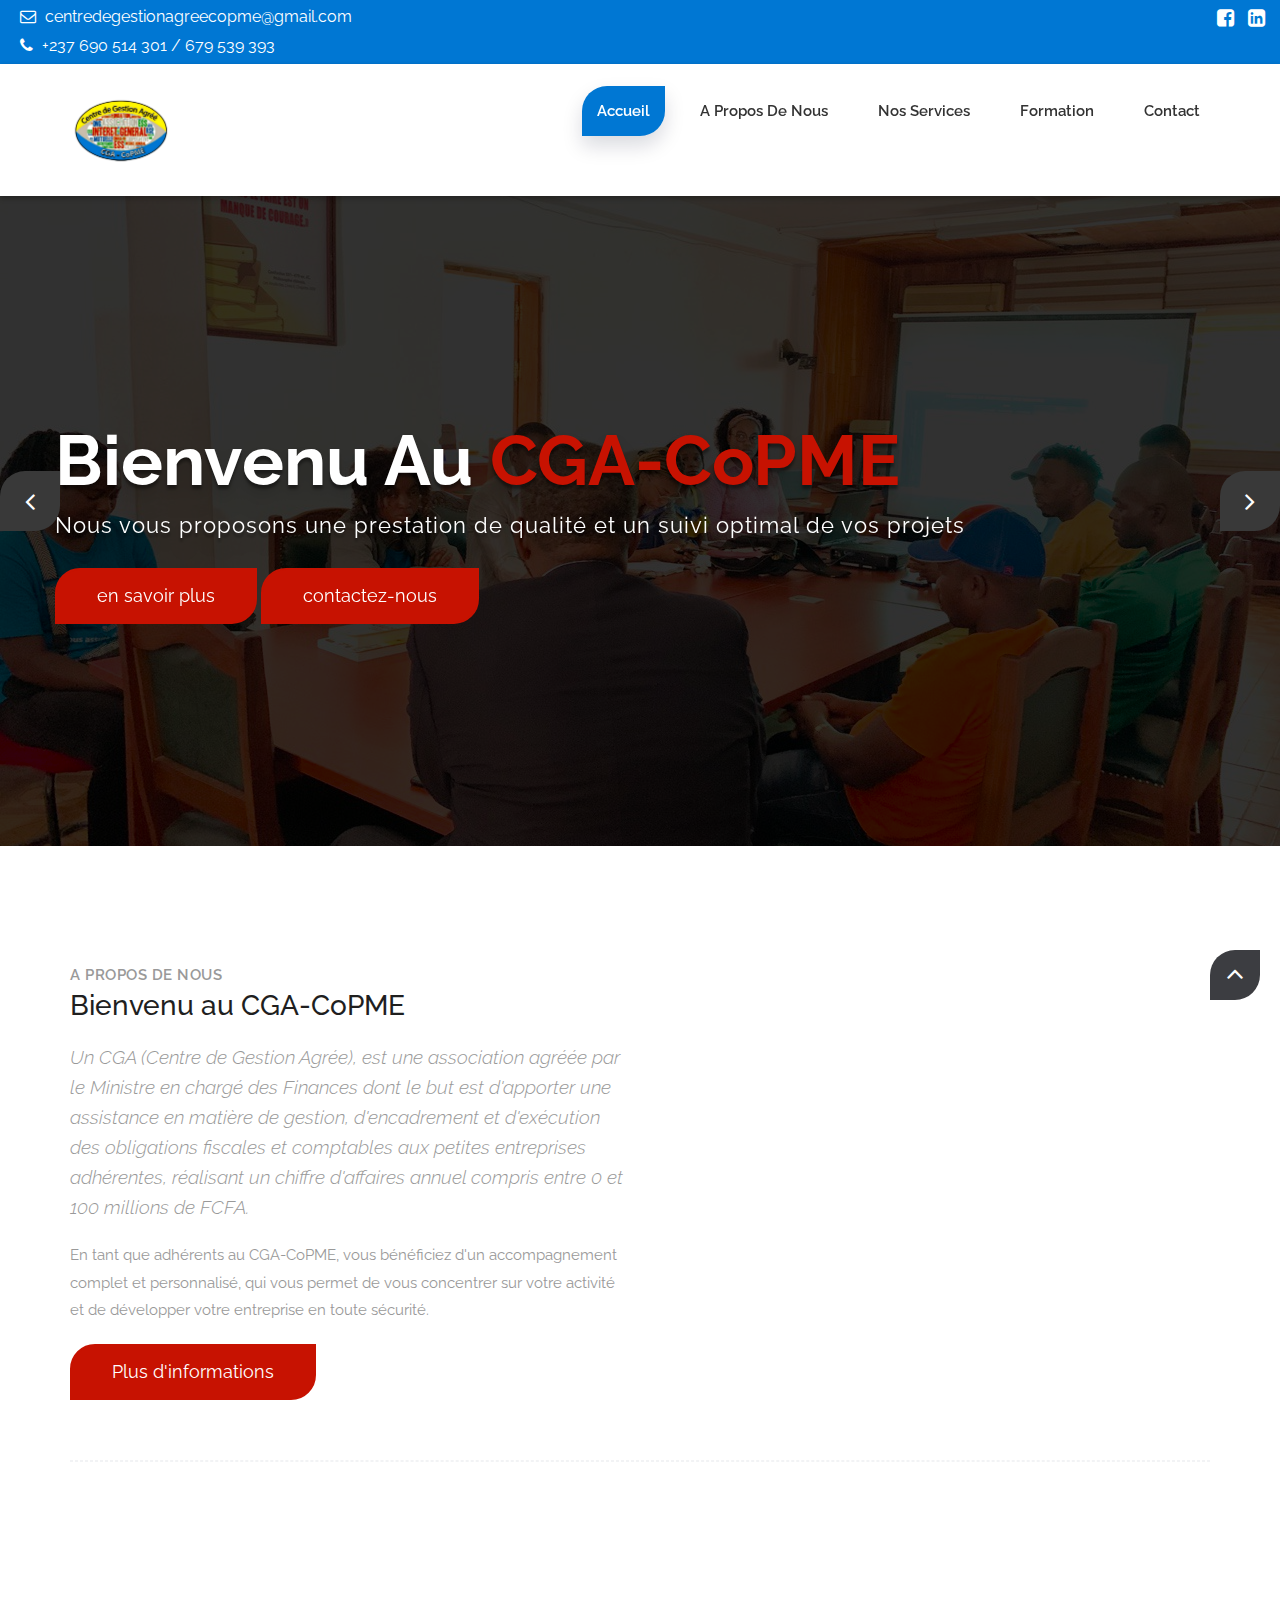
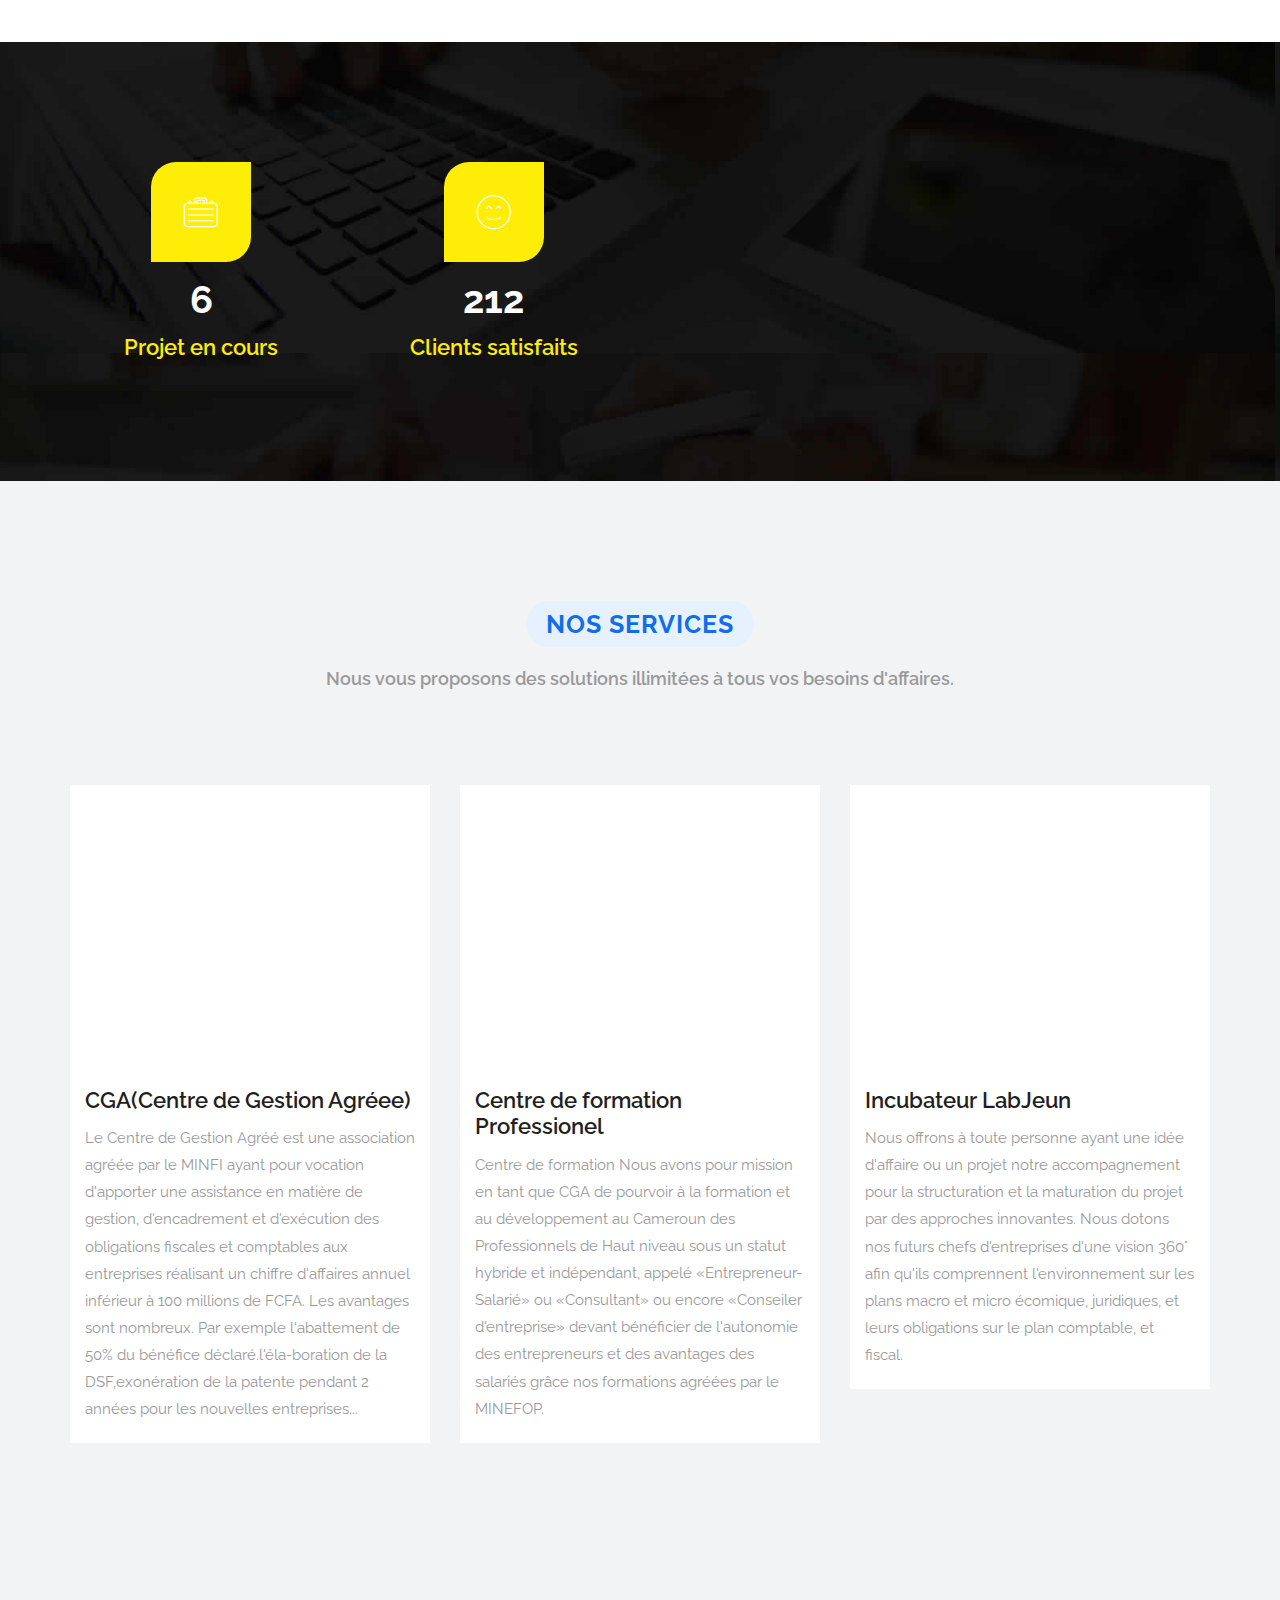
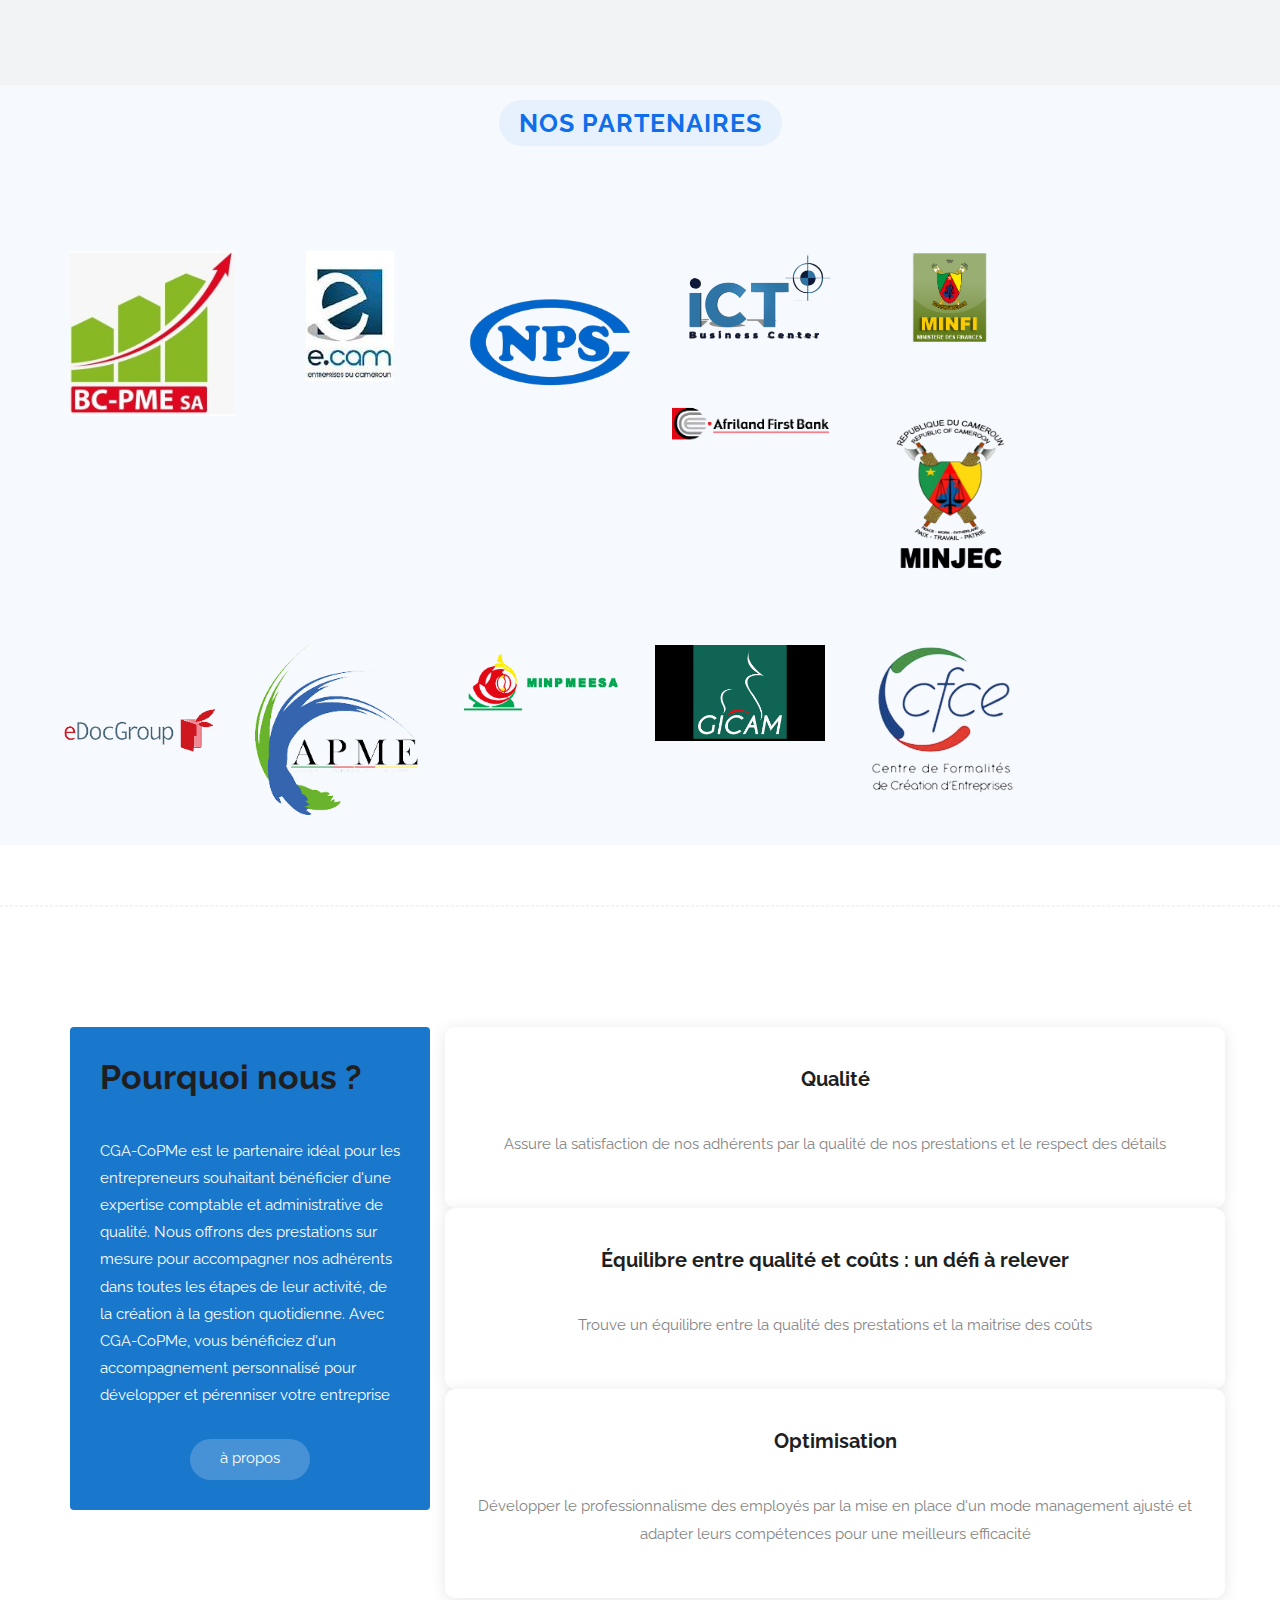
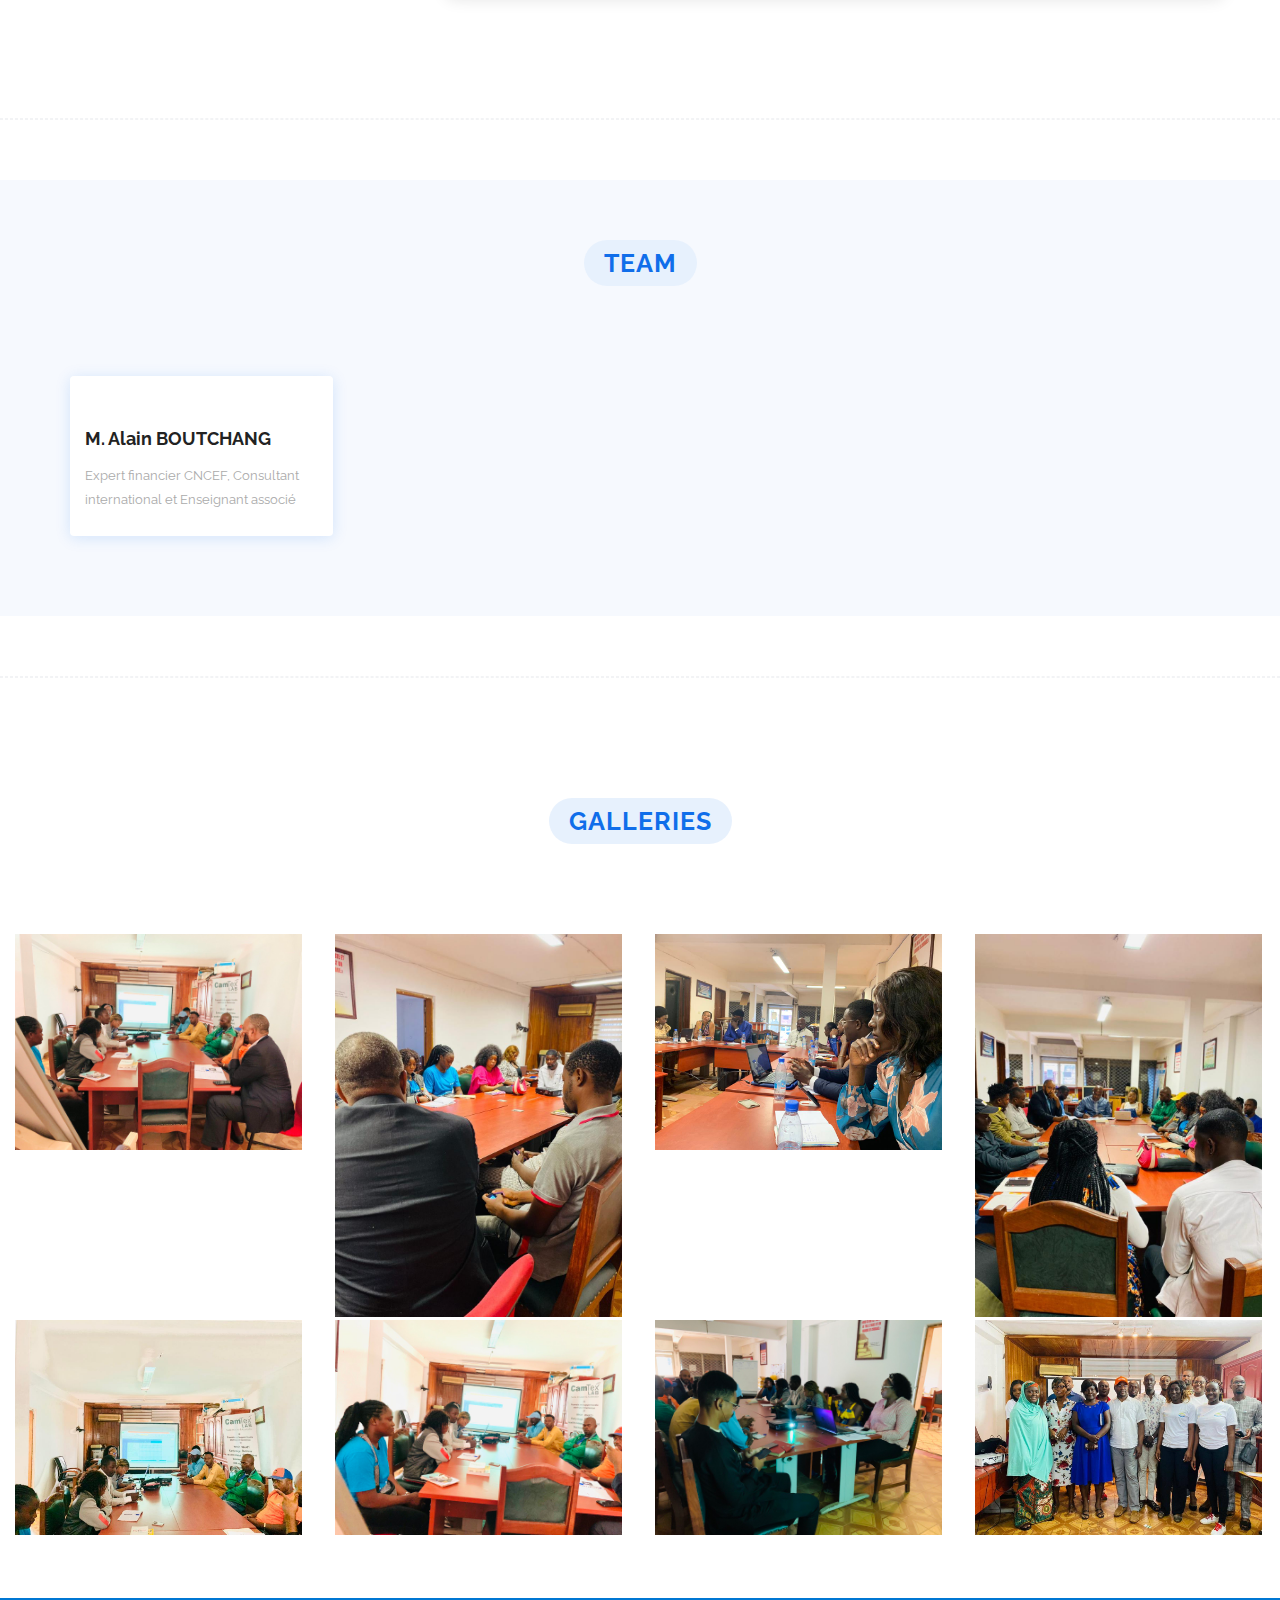
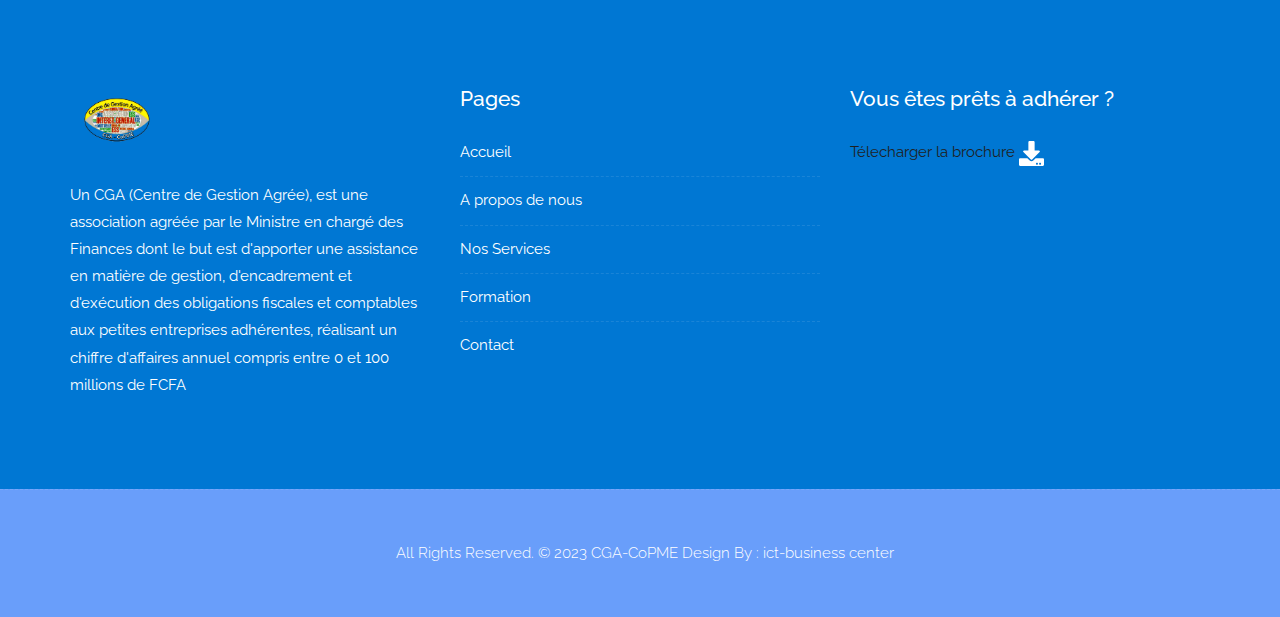
==== commit 0cc8ea40: "Add files via upload" ====
--- a/index.html
+++ b/index.html
@@ -337,13 +337,11 @@
         </div>
       </section>
       <hr class="hr1">
-      <!-- <section id="team" class="team section-bg">
+      <section id="team" class="team section-bg">
         <div class="container aos-init aos-animate" data-aos="fade-up">
   
           <div class="section-title">
             <h2>Team</h2>
-            <h3>Our Hardworking <span>Team</span></h3>
-            <p>Ut possimus qui ut temporibus culpa velit eveniet modi omnis est adipisci expedita at voluptas atque vitae autem.</p>
           </div>
   
           <div class="row">
@@ -360,62 +358,8 @@
                   </div>
                 </div>
                 <div class="member-info">
-                  <h4>Walter White</h4>
-                  <span>Chief Executive Officer</span>
-                </div>
-              </div>
-            </div>
-  
-            <div class="col-lg-3 col-md-6 d-flex align-items-stretch aos-init aos-animate" data-aos="fade-up" data-aos-delay="200">
-              <div class="member">
-                <div class="member-img">
-                    <img src="images\team\team-1.jpg" class="img-fluid" alt="">
-                    <div class="social">
-                    <a href=""><i class="fa fa-twitter"></i></a>
-                    <a href=""><i class="fa fa-facebook"></i></a>
-                    <a href=""><i class="fa fa-instagram"></i></a>
-                    <a href=""><i class="fa fa-linkedin"></i></a>
-                  </div>
-                </div>
-                <div class="member-info">
-                  <h4>Sarah Jhonson</h4>
-                  <span>Product Manager</span>
-                </div>
-              </div>
-            </div>
-  
-            <div class="col-lg-3 col-md-6 d-flex align-items-stretch aos-init aos-animate" data-aos="fade-up" data-aos-delay="300">
-              <div class="member">
-                <div class="member-img">
-                    <img src="images\team\team-1.jpg" class="img-fluid" alt="">
-                    <div class="social">
-                    <a href=""><i class="fa fa-twitter"></i></a>
-                    <a href=""><i class="fa fa-facebook"></i></a>
-                    <a href=""><i class="fa fa-instagram"></i></a>
-                    <a href=""><i class="fa fa-linkedin"></i></a>
-                  </div>
-                </div>
-                <div class="member-info">
-                  <h4>William Anderson</h4>
-                  <span>CTO</span>
-                </div>
-              </div>
-            </div>
-  
-            <div class="col-lg-3 col-md-6 d-flex align-items-stretch aos-init aos-animate" data-aos="fade-up" data-aos-delay="400">
-              <div class="member">
-                <div class="member-img">
-                    <img src="images\team\team-1.jpg" class="img-fluid" alt="">
-                    <div class="social">
-                    <a href=""><i class="fa fa-twitter"></i></a>
-                    <a href=""><i class="fa fa-facebook"></i></a>
-                    <a href=""><i class="fa fa-instagram"></i></a>
-                    <a href=""><i class="fa fa-linkedin"></i></a>
-                  </div>
-                </div>
-                <div class="member-info">
-                  <h4>Amanda Jepson</h4>
-                  <span>Accountant</span>
+                  <h4>M. Alain BOUTCHANG</h4>
+                  <span>Expert financier CNCEF, Consultant international et Enseignant associé</span>
                 </div>
               </div>
             </div>
@@ -423,7 +367,7 @@
           </div>
   
         </div>
-      </section> -->
+      </section>
       <hr class="hr1">
       <section id="gallery" class="gallery">
         <div class="container">
@@ -542,12 +486,12 @@
                             <h3>Vous êtes prêts à adhérer ?</h3>
                         </div>
 						
-						<div class="footer-right">
-							<form method="get" action="#">
-								<input placeholder="Subscribe our newsletter.." name="search">
-								<i class="fa fa-envelope-o"></i>
-							</form>
-						</div>                        
+                        <div class="footer-right">
+                          <div class="lien">
+                                            <a href="Présentation CGA CoPME (2).pdf" download="Présentation">Télecharger la brochure
+                                              <img src="icone.svg">  </a>
+                                            </div>
+                        </div>                        
                     </div><!-- end clearfix -->
                 </div><!-- end col -->
             </div><!-- end row -->
--- a/style.css
+++ b/style.css
@@ -336,7 +336,7 @@
 	font-size: 16px;
 }
 .email-box a:hover{
-	color: #fd6802;
+	color: #feed07;
 }
 .email-box a i{
 	padding: 0px 5px;
@@ -350,7 +350,7 @@
 	font-size: 16px;
 }
 .phone-box a:hover{
-	color: #fd6802;
+	color: #feed07;
 }
 .phone-box a i{
 	padding: 0px 5px;
@@ -370,7 +370,7 @@
 	font-size: 20px;
 }
 .social-box ul li a:hover{
-	color: #fd6802;
+	color: #feed07;
 }
 
 
@@ -2870,7 +2870,7 @@
 
 
 .banner-bg-1{
-	background: url(uploads/about_02.JPG);
+	background: url(uploads/about_02.jpg);
 	padding: 120px 0;	
 	background-clip: initial;
 	background-color: rgba(0, 0, 0, 0);
@@ -3702,63 +3702,6 @@
     margin-bottom: 30px
 }
 
-ul.people {
-
-}
-
-ul.people>li {
-    width: 47%;
-    margin-bottom: 20px;
-    text-align: center
-}
-
-ul.people>li:nth-child(odd) {
-    margin-right: 6%
-}
-
-ul.people>li .picture {
-    position: relative;
-    display: inline-block;
-    z-index: 3
-}
-
-ul.people>li .picture::before {
-    position: absolute;
-    z-index: -1;
-    content: ' ';
-    top: 4px;
-    left: -5px;
-    width: 120px;
-    height: 120px;
-    border-radius: 60px;
-    background-color: #feed07;
-}
-
-ul.people>li .picture img {
-    border-radius: 60px;
-    border: 3px solid #fff
-}
-
-ul.people>li .content {
-    margin: -45px 0 0;
-    padding: 40px 20px 10px;
-    border: 1px solid #f1f1f1;
-    box-shadow: 0 0 8px 0 rgba(0,0,0,.13);
-    border-radius: 10px;
-    font-size: 13px
-}
-
-ul.people>li .content h2,ul.temoignages>li .content h2 {
-    margin: 20px 0 0
-}
-
-ul.people>li .content .fonction {
-    font-family: Chivo,Arial,sans-serif;
-    color: #0b4374;
-    font-size: 13px;
-    line-height: 18px;
-    font-weight: 700
-}
 
 
   .form-group {
@@ -3775,21 +3718,27 @@
     width: 100%;
     padding: 5px;
     font-size: 14px;
+    border-radius: 5px;
   }
 
   button {
     padding: 10px 15px;
-    background-color: #333;
-    color: #fff;
+    background-color: #0464fe;
+    color: #fffefe;
     border: none;
     cursor: pointer;
+    border-radius: 25px 0 25px 0;
   }
 
   button:hover {
-    background-color: #555;
+    background-color: #032080;
+    color: #95d9fa;
   }
 
   .error-message {
     color: red;
     margin-top: 10px;
   }
+.table-hover>tbody>tr:hover{
+    background-color: #001e44;
+}